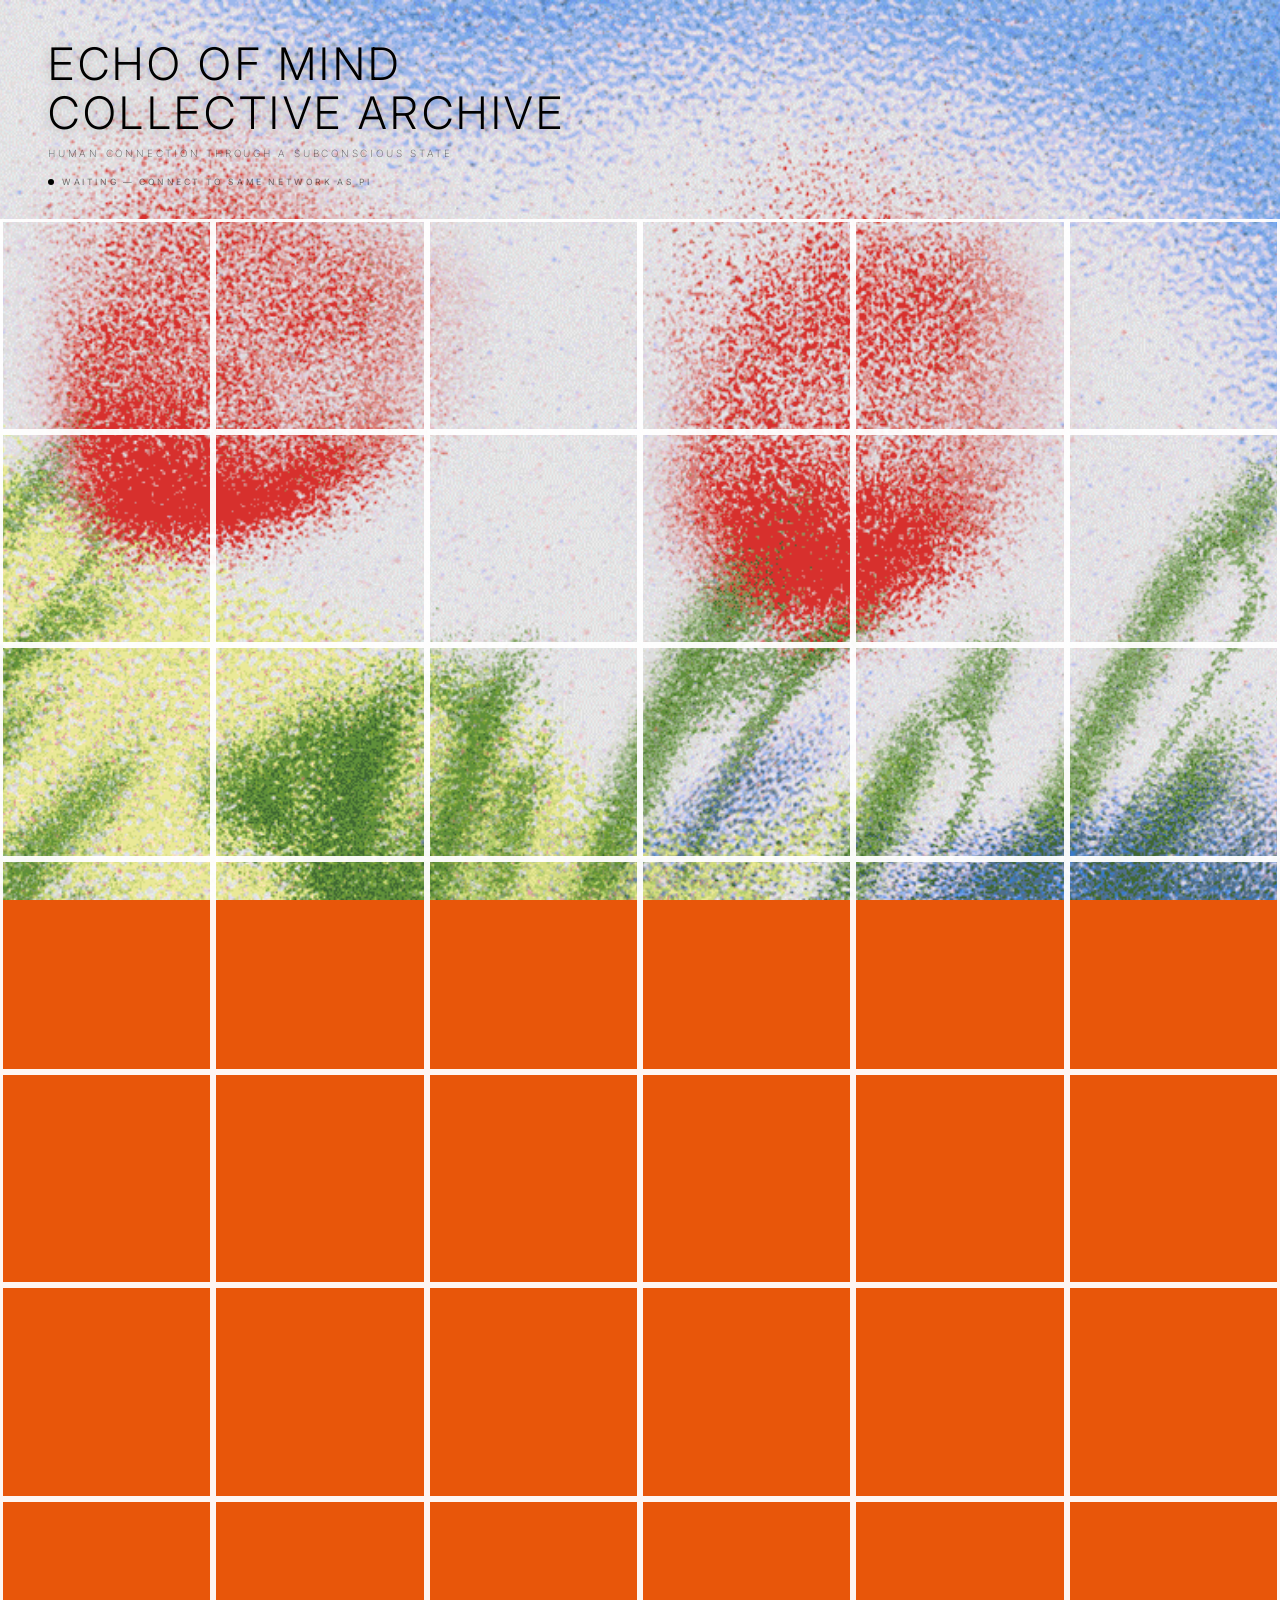
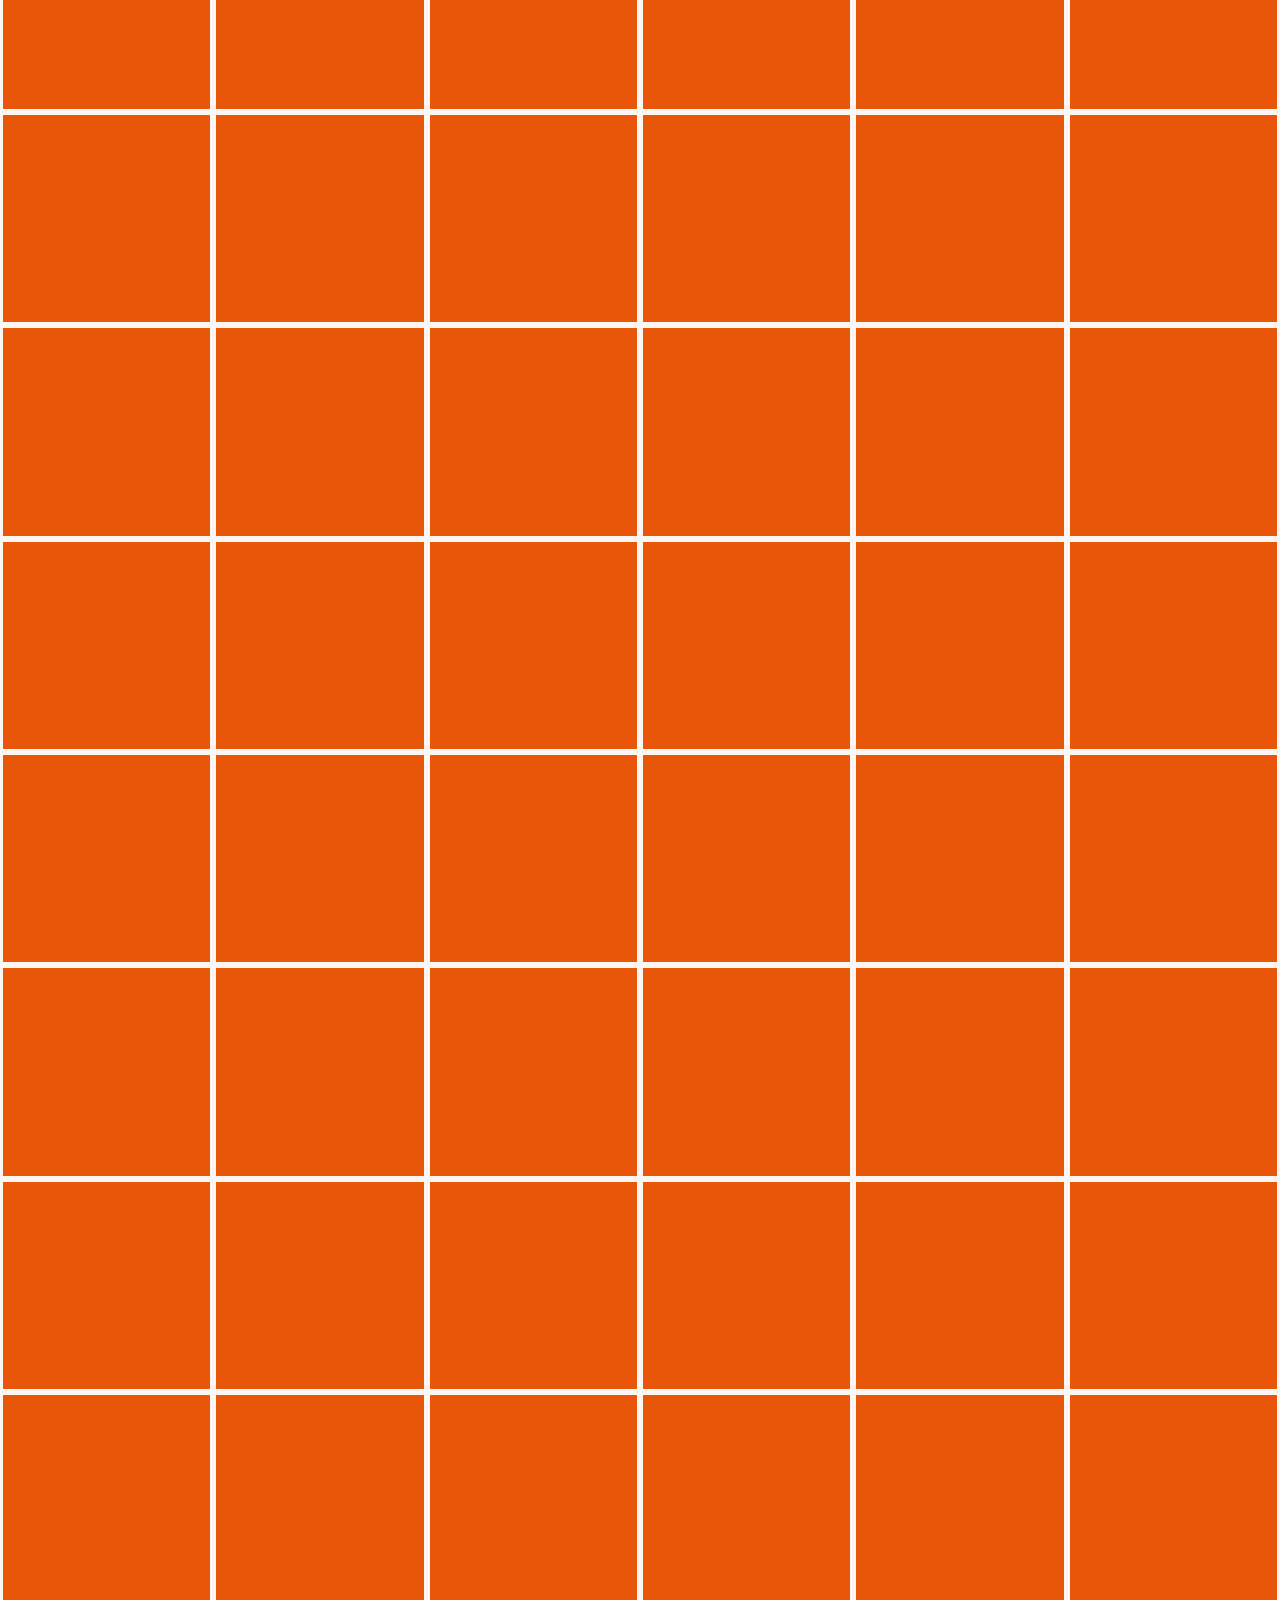
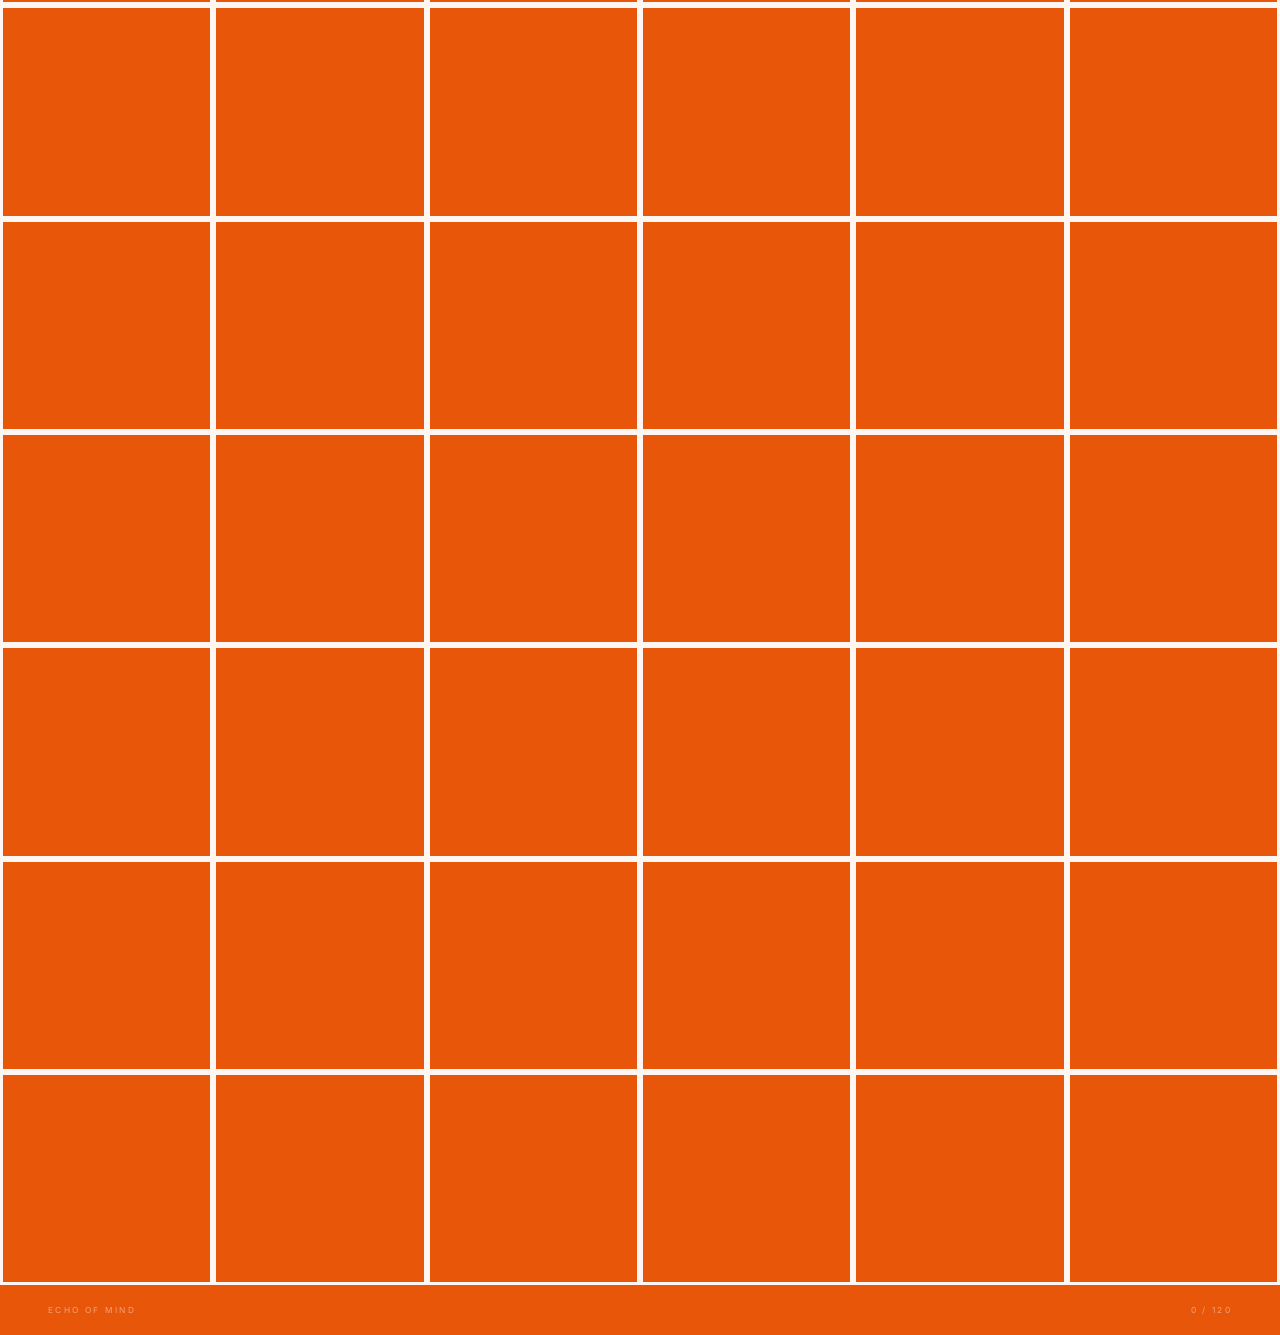
==== index.html @ 7fab1d0b "chaning layout" ====
<!DOCTYPE html>
<html lang="en">
<head>
  <meta charset="UTF-8">
  <meta name="viewport" content="width=device-width, initial-scale=1.0">
  <title>Echo of Mind — Collective Archive</title>
  <style>
    @import url('https://fonts.googleapis.com/css2?family=Playfair+Display:ital,wght@1,400;1,700;1,900&family=Inter:wght@300;400&display=swap');

    * { margin: 0; padding: 0; box-sizing: border-box; }

    html, body {
      width: 100%;
      min-height: 100vh;
      font-family: 'Inter', sans-serif;
    }

    /* ── FIXED BACKGROUND IMAGE ── */
    body {
      background: #e8560a;
      background-image: url('bg.gif');
      background-size: cover;
      background-position: center center;
      background-attachment: fixed;
    }

    /* ── HEADER ── */
    header {
      position: relative;
      z-index: 10;
      padding: 40px 48px 32px;
      mix-blend-mode: normal;
    }

    .title {
      font-size: clamp(1.6rem, 3.5vw, 2.8rem);
      font-weight: 300;
      letter-spacing: 0.08em;
      text-transform: uppercase;
      color: #000000;
      line-height: 1.1;
      text-shadow: 0 1px 12px rgba(0,0,0,0.25);
      margin-bottom: 8px;
    }

    .subtitle {
      font-size: 0.62rem;
      font-weight: 200;
      letter-spacing: 0.28em;
      text-transform: uppercase;
      color: rgba(0, 0, 0, 0.6);
      text-shadow: 0 1px 6px rgba(0,0,0,0.2);
    }

    .live-bar {
      display: flex;
      align-items: center;
      gap: 8px;
      margin-top: 18px;
    }

    .live-dot {
      width: 6px; height: 6px;
      border-radius: 50%;
      background: #000000;
      animation: blink 1.8s ease-in-out infinite;
    }

    @keyframes blink {
      0%,100% { opacity:1; }
      50%      { opacity:0.25; }
    }

    .live-text {
      font-size: 0.54rem;
      letter-spacing: 0.3em;
      text-transform: uppercase;
      color: rgba(0, 0, 0, 0.5);
    }

    /* ── GRID WRAPPER ── */
    .grid-wrap {
      position: relative;
      z-index: 5;
      padding: 0;
    }

    /* ── THE GRID ── */
    /* 6 columns, 20 rows = 120 cells
       Each cell is transparent by default → shows the background.
       White border lines create the grid look.                    */
    .archive-grid {
      display: grid;
      grid-template-columns: repeat(6, 1fr);
      grid-template-rows: repeat(20, 1fr);
      width: 100%;
      /* Make the grid tall enough for 20 rows at a nice square aspect */
    }

    .cell {
      aspect-ratio: 1 / 1;
      position: relative;
      /* Transparent — background shows through */
      background: transparent;
      border: 3px solid rgba(255, 255, 255, .95);
      overflow: hidden;
      transition: border-color 0.3s ease;
    }

    /* When empty, completely see-through */
    .cell.empty { background: transparent; }

    /* When filled, the canvas covers the cell */
    .cell.filled canvas {
      position: absolute;
      inset: 0;
      width: 100%;
      height: 100%;
      display: block;
    }

    /* Hover: brighten border */
    .cell:hover {
      border-color: rgba(255,255,255,0.95);
      z-index: 20;
    }

    /* Meta info on hover for filled cells */
    .cell-meta {
      position: absolute;
      inset: 0;
      display: flex;
      flex-direction: column;
      justify-content: flex-end;
      padding: 8px;
      background: linear-gradient(to top, rgba(0,0,0,0.5) 0%, transparent 60%);
      opacity: 0;
      transition: opacity 0.3s;
      pointer-events: none;
    }
    .cell.filled:hover .cell-meta { opacity: 1; }

    .cell-author {
      font-size: 0.48rem;
      letter-spacing: 0.2em;
      text-transform: uppercase;
      color: rgba(255,255,255,0.85);
    }
    .cell-time {
      font-size: 0.42rem;
      letter-spacing: 0.12em;
      color: rgba(255,255,255,0.45);
      margin-top: 1px;
    }

    /* Reveal animation when a cell fills */
    @keyframes fillIn {
      from { opacity: 0; transform: scale(0.88); }
      to   { opacity: 1; transform: scale(1); }
    }
    .cell.just-added canvas {
      animation: fillIn 0.55s cubic-bezier(.34,1.56,.64,1) forwards;
    }

    /* ── FOOTER ── */
    footer {
      position: relative;
      z-index: 10;
      padding: 20px 48px;
      display: flex;
      justify-content: space-between;
      align-items: center;
    }

    .footer-l, .footer-r {
      font-size: 0.52rem;
      letter-spacing: 0.28em;
      text-transform: uppercase;
      color: rgba(255,255,255,0.45);
    }
  </style>
</head>
<body>

  <header>
    <h1 class="title">Echo of Mind<br>Collective Archive</h1>
    <p class="subtitle">Human Connection Through a Subconscious State</p>
    <div class="live-bar">
      <div class="live-dot"></div>
      <span class="live-text" id="liveStatus">Waiting for dreams — localhost:3000</span>
    </div>
  </header>

  <div class="grid-wrap">
    <div class="archive-grid" id="archiveGrid"></div>
  </div>

  <footer>
    <span class="footer-l">Echo of Mind</span>
    <span class="footer-r" id="countLabel">0 / 120</span>
  </footer>

  <script>
    // ─────────────────────────────
    // BUILD GRID: 6 cols × 20 rows
    // ─────────────────────────────
    const COLS  = 6;
    const ROWS  = 20;
    const TOTAL = COLS * ROWS; // 120

    const grid  = document.getElementById('archiveGrid');
    const cells = [];

    for (let i = 0; i < TOTAL; i++) {
      const cell = document.createElement('div');
      cell.className = 'cell empty';

      const meta = document.createElement('div');
      meta.className = 'cell-meta';
      cell.appendChild(meta);

      grid.appendChild(cell);
      cells.push(cell);
    }

    // ─────────────────────────────
    // PATTERN GENERATOR
    // Creates a psychoanalytic pattern canvas from a seed + palette
    // ─────────────────────────────
    function generatePattern(seed, palette) {
      const c   = document.createElement('canvas');
      c.width   = 400;
      c.height  = 400;
      const ctx = c.getContext('2d');
      const rng = seededRng(seed);

      const palettes = {
        blue:   ['#6ec6f5','#1a5fa8','#c8e8ff','#0a2a5a','#7ab4e8'],
        violet: ['#c87ef5','#6b20b8','#e8c4ff','#2a0a5a','#a07ad8'],
        green:  ['#7ef5c0','#1ab870','#c4ffe8','#0a3a2a','#7ad8b8'],
        warm:   ['#f5a050','#c85010','#ffd4a0','#5a1a00','#d89060'],
        pink:   ['#f5a0c8','#c04080','#ffd4e8','#5a0a2a','#d880a8'],
        red:    ['#f04040','#a00010','#ffc0c0','#400000','#d07070'],
        teal:   ['#40d8c8','#0a8878','#b0f0e8','#003830','#70c0b8'],
        gold:   ['#f0c040','#a07000','#fff0b0','#403000','#c8a050'],
      };

      const pal = palettes[palette] || palettes.blue;

      // Gradient background
      const bg = ctx.createLinearGradient(rng()*400, 0, rng()*400, 400);
      bg.addColorStop(0,   pal[0] + 'ee');
      bg.addColorStop(0.4, pal[3] + 'cc');
      bg.addColorStop(0.8, pal[1] + 'cc');
      bg.addColorStop(1,   pal[4] + 'dd');
      ctx.fillStyle = bg;
      ctx.fillRect(0, 0, 400, 400);

      // Blob forms
      for (let i = 0; i < 14; i++) {
        const x = rng() * 400, y = rng() * 400;
        const r = 30 + rng() * 160;
        const g = ctx.createRadialGradient(x, y, 0, x, y, r);
        g.addColorStop(0,   pal[i % pal.length] + 'aa');
        g.addColorStop(0.5, pal[(i+1) % pal.length] + '55');
        g.addColorStop(1,   'transparent');
        ctx.fillStyle = g;
        ctx.beginPath();
        ctx.arc(x, y, r, 0, Math.PI * 2);
        ctx.fill();
      }

      // Wave lines
      ctx.globalAlpha = 0.2;
      for (let w = 0; w < 10; w++) {
        ctx.beginPath();
        ctx.strokeStyle = pal[w % pal.length];
        ctx.lineWidth = 0.7;
        const sy = rng() * 400;
        ctx.moveTo(0, sy);
        for (let x = 0; x <= 400; x += 4) {
          const y = sy + Math.sin(x * 0.02 + rng() * 8) * (20 + rng() * 70);
          ctx.lineTo(x, y);
        }
        ctx.stroke();
      }
      ctx.globalAlpha = 1;

      // Fine grain
      ctx.globalAlpha = 0.06;
      for (let g = 0; g < 6000; g++) {
        const gx = rng() * 400, gy = rng() * 400;
        const v = rng() > 0.5 ? 255 : 0;
        ctx.fillStyle = `rgba(${v},${v},${v},0.8)`;
        ctx.fillRect(gx, gy, 1, 1);
      }
      ctx.globalAlpha = 1;

      return c;
    }

    function seededRng(seed) {
      let s = (seed * 2654435761) >>> 0;
      return () => {
        s = (s + 0x6D2B79F5) >>> 0;
        let t = Math.imul(s ^ (s >>> 15), 1 | s);
        t = (t + Math.imul(t ^ (t >>> 7), 61 | t)) ^ t;
        return ((t ^ (t >>> 14)) >>> 0) / 4294967296;
      };
    }

    // ─────────────────────────────
    // ADD DREAM TO NEXT EMPTY CELL
    // ─────────────────────────────
    let filledCount = 0;
    const palList = ['blue','violet','green','warm','pink','red','teal','gold','blue','violet','green','warm','pink','red','teal','gold','blue','violet','green','warm'];

    function addDream(data = {}) {
      if (filledCount >= TOTAL) return;

      const cell    = cells[filledCount];
      const seed    = data.seed    || (Date.now() % 999999);
      const author  = data.author  || 'Anonymous';
      const time    = data.time    || new Date().toLocaleTimeString('en-GB', { hour:'2-digit', minute:'2-digit' });
      const palette = data.palette || palList[filledCount % palList.length];

      // Generate + insert canvas
      const patternCanvas = generatePattern(seed, palette);
      cell.insertBefore(patternCanvas, cell.firstChild);

      // Update meta
      const meta = cell.querySelector('.cell-meta');
      meta.innerHTML = `
        <span class="cell-author">${author}</span>
        <span class="cell-time">${time}</span>
      `;

      cell.classList.remove('empty');
      cell.classList.add('filled', 'just-added');
      setTimeout(() => cell.classList.remove('just-added'), 700);

      filledCount++;
      document.getElementById('countLabel').textContent = filledCount + ' / ' + TOTAL;
      document.getElementById('liveStatus').textContent =
        filledCount + (filledCount === 1 ? ' dream' : ' dreams') + ' archived — localhost:3000';
    }

    // ─────────────────────────────
    // PI IMAGE CAPTURE
    // Polls http://172.20.10.2:5000/ every 4 seconds
    // Fetches the image as a blob, converts to base64,
    // compares to last captured image to detect changes,
    // and adds to grid when a new image appears.
    // ─────────────────────────────
    const PI_URL = 'http://172.20.10.2:5000/';
    let lastImageData = null;
    let isPolling = false;

    async function captureFromPi() {
      if (isPolling) return;
      isPolling = true;
      try {
        // Fetch image with cache-busting timestamp
        const res = await fetch(PI_URL + '?t=' + Date.now(), {
          cache: 'no-store',
          mode: 'cors'
        });

        if (!res.ok) { isPolling = false; return; }

        const blob = await res.blob();

        // Only process if it's an image
        if (!blob.type.startsWith('image/')) { isPolling = false; return; }

        // Convert to base64 to compare + display
        const reader = new FileReader();
        reader.onloadend = () => {
          const base64 = reader.result;

          // Simple change detection — compare first 200 chars of base64
          const fingerprint = base64.substring(0, 200);

          if (fingerprint !== lastImageData) {
            lastImageData = fingerprint;

            // Add real image to grid
            addRealImage(base64);

            // Update status
            document.getElementById('liveStatus').textContent =
              'New dream captured — ' + new Date().toLocaleTimeString('en-GB', { hour:'2-digit', minute:'2-digit' });
          }
          isPolling = false;
        };
        reader.readAsDataURL(blob);

      } catch (e) {
        // Not on same network — show offline status
        document.getElementById('liveStatus').textContent =
          'Waiting — connect to same network as Pi';
        isPolling = false;
      }
    }

    // Add a real captured image (base64) into the next grid cell
    function addRealImage(base64) {
      if (filledCount >= TOTAL) return;

      const cell = cells[filledCount];
      const time = new Date().toLocaleTimeString('en-GB', { hour:'2-digit', minute:'2-digit' });

      // Create image element
      const img = document.createElement('img');
      img.src = base64;
      img.style.cssText = 'position:absolute;inset:0;width:100%;height:100%;object-fit:cover;display:block;';

      cell.insertBefore(img, cell.firstChild);

      // Meta
      const meta = cell.querySelector('.cell-meta');
      meta.innerHTML = `
        <span class="cell-author">Dream #${filledCount + 1}</span>
        <span class="cell-time">${time}</span>
      `;

      cell.classList.remove('empty');
      cell.classList.add('filled', 'just-added');
      setTimeout(() => cell.classList.remove('just-added'), 700);

      filledCount++;
      document.getElementById('countLabel').textContent = filledCount + ' / ' + TOTAL;
    }

    // Start polling every 4 seconds
    setInterval(captureFromPi, 4000);
    // Also run immediately on load
    captureFromPi();
  </script>
</body>
</html>
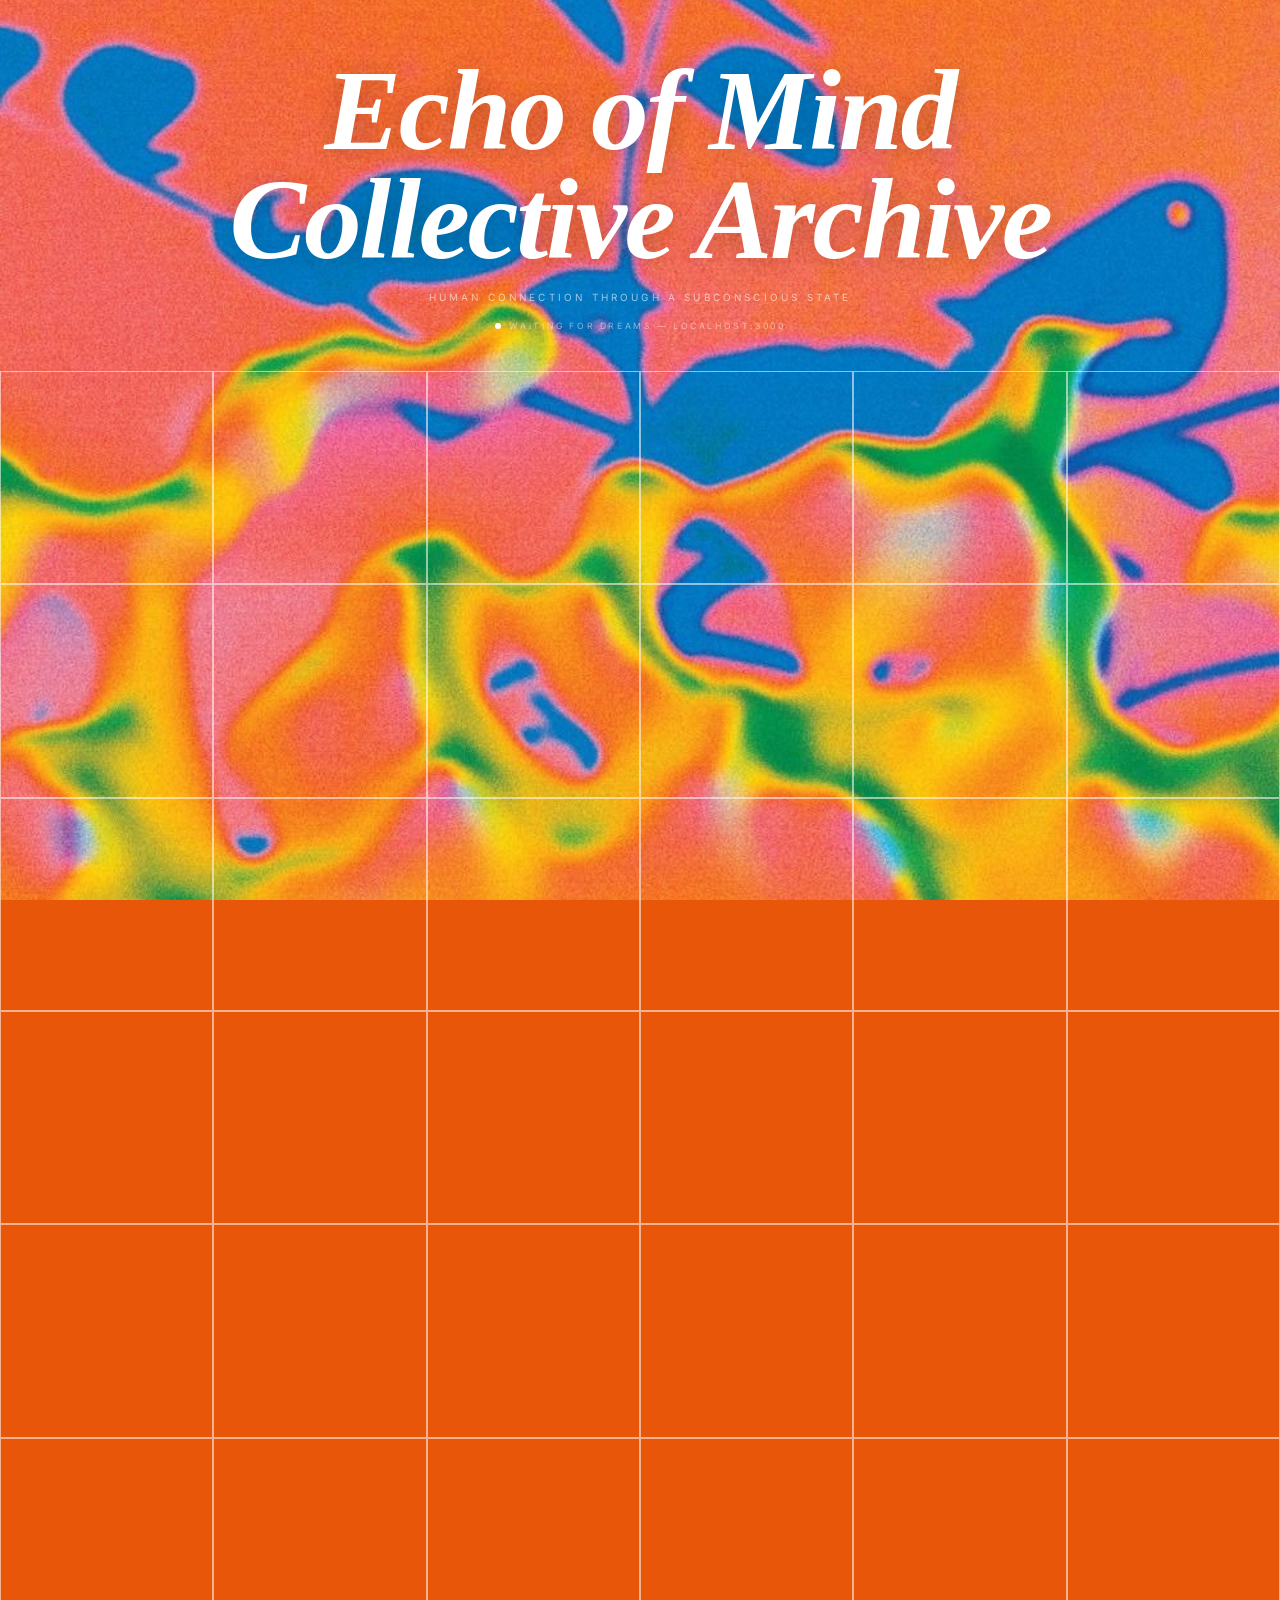
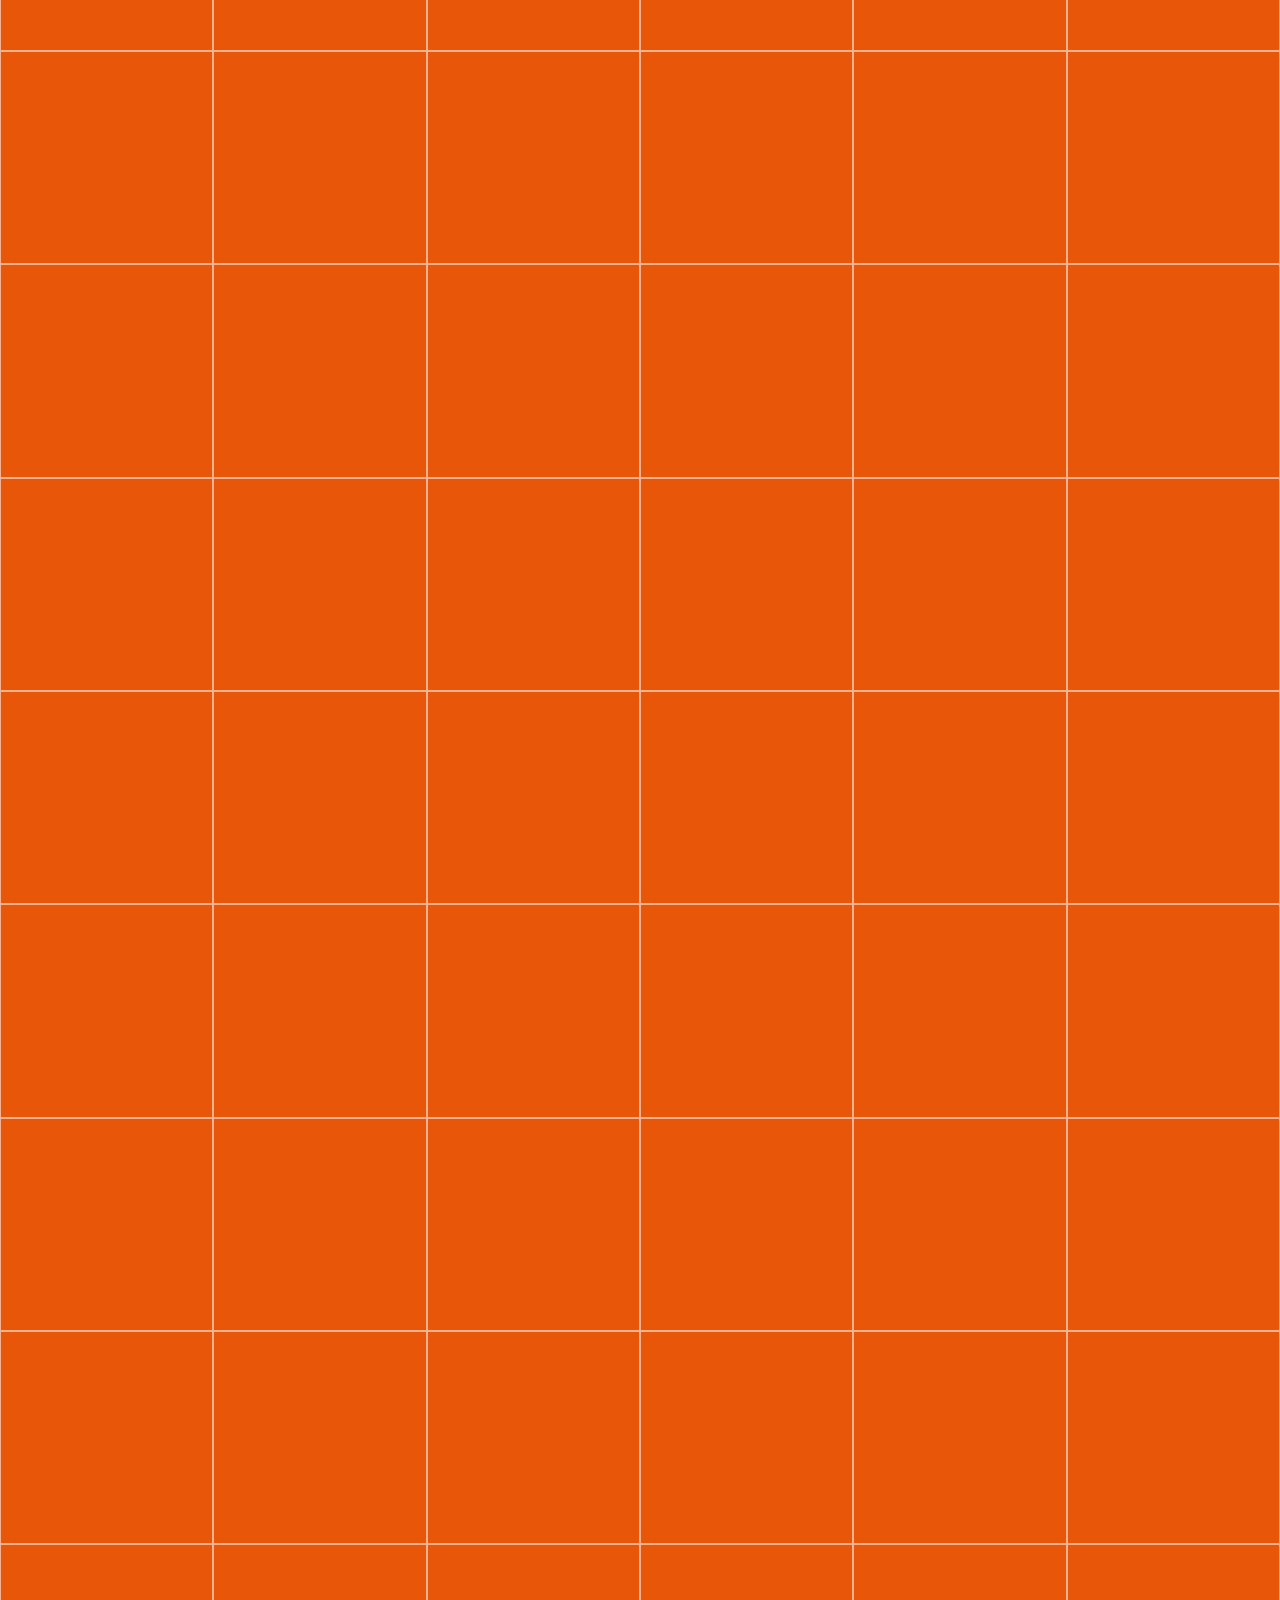
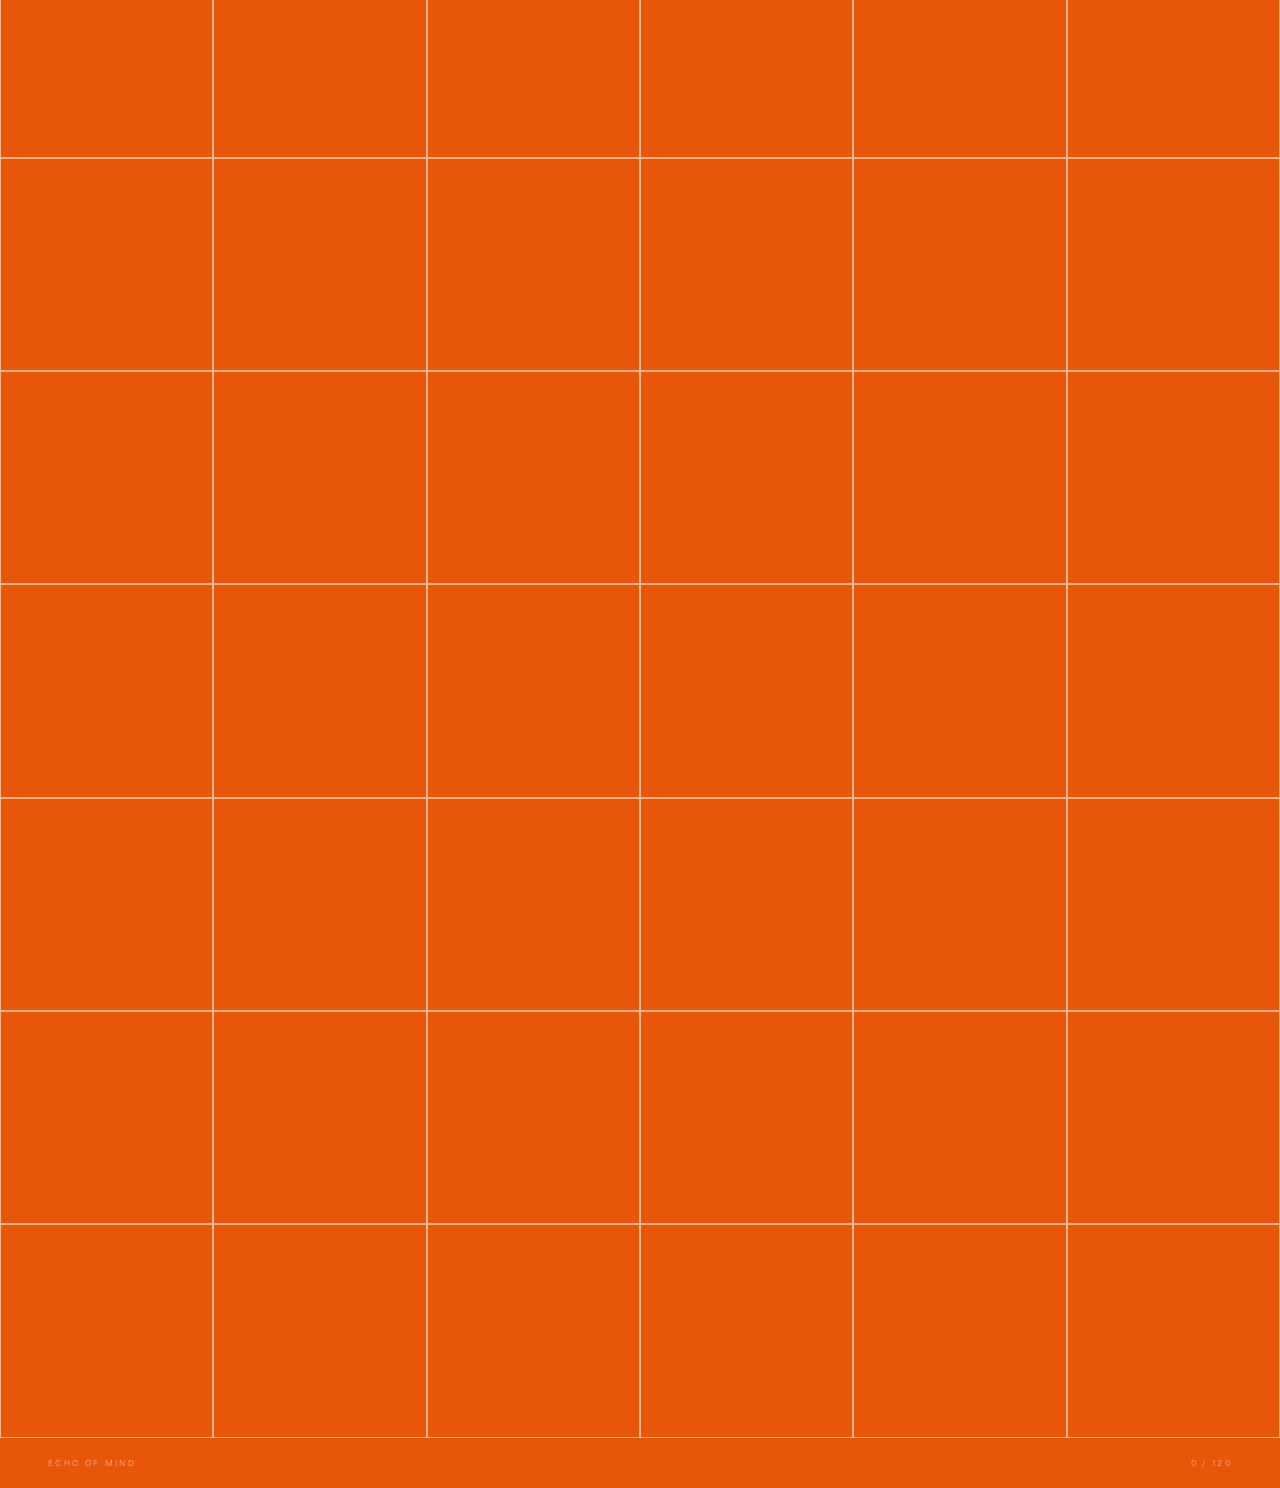
==== commit e8f41aec: "Connect to Pi via Cloudflare tunnel" ====
--- a/index.html
+++ b/index.html
@@ -18,7 +18,7 @@
     /* ── FIXED BACKGROUND IMAGE ── */
     body {
       background: #e8560a;
-      background-image: url('bg.gif');
+      background-image: url('bg.png');
       background-size: cover;
       background-position: center center;
       background-attachment: fixed;
@@ -28,33 +28,35 @@
     header {
       position: relative;
       z-index: 10;
-      padding: 40px 48px 32px;
-      mix-blend-mode: normal;
+      padding: 56px 48px 40px;
+      text-align: center;
     }
 
     .title {
-      font-size: clamp(1.6rem, 3.5vw, 2.8rem);
-      font-weight: 300;
-      letter-spacing: 0.08em;
+      font-family: 'Playfair Display', serif;
+      font-style: italic;
+      font-weight: 900;
+      font-size: clamp(3.5rem, 9vw, 8rem);
+      letter-spacing: -0.02em;
+      color: #fff;
+      line-height: 0.95;
+      text-shadow: 0 2px 24px rgba(0,0,0,0.2);
+      margin-bottom: 16px;
+    }
+
+    .subtitle {
+      font-family: 'Inter', sans-serif;
+      font-size: 0.62rem;
+      font-weight: 400;
+      letter-spacing: 0.32em;
       text-transform: uppercase;
-      color: #000000;
-      line-height: 1.1;
-      text-shadow: 0 1px 12px rgba(0,0,0,0.25);
-      margin-bottom: 8px;
-    }
-
-    .subtitle {
-      font-size: 0.62rem;
-      font-weight: 200;
-      letter-spacing: 0.28em;
-      text-transform: uppercase;
-      color: rgba(0, 0, 0, 0.6);
-      text-shadow: 0 1px 6px rgba(0,0,0,0.2);
+      color: rgba(255,255,255,0.6);
     }
 
     .live-bar {
       display: flex;
       align-items: center;
+      justify-content: center;
       gap: 8px;
       margin-top: 18px;
     }
@@ -62,7 +64,7 @@
     .live-dot {
       width: 6px; height: 6px;
       border-radius: 50%;
-      background: #000000;
+      background: #fff;
       animation: blink 1.8s ease-in-out infinite;
     }
 
@@ -75,7 +77,7 @@
       font-size: 0.54rem;
       letter-spacing: 0.3em;
       text-transform: uppercase;
-      color: rgba(0, 0, 0, 0.5);
+      color: rgba(255,255,255,0.5);
     }
 
     /* ── GRID WRAPPER ── */
@@ -102,7 +104,7 @@
       position: relative;
       /* Transparent — background shows through */
       background: transparent;
-      border: 3px solid rgba(255, 255, 255, .95);
+      border: 1px solid rgba(255, 255, 255, 0.55);
       overflow: hidden;
       transition: border-color 0.3s ease;
     }
@@ -346,78 +348,70 @@
     }
 
     // ─────────────────────────────
-    // PI IMAGE CAPTURE
-    // Polls http://172.20.10.2:5000/ every 4 seconds
-    // Fetches the image as a blob, converts to base64,
-    // compares to last captured image to detect changes,
-    // and adds to grid when a new image appears.
-    // ─────────────────────────────
-    const PI_URL = 'http://172.20.10.2:5000/';
-    let lastImageData = null;
-    let isPolling = false;
-
-    async function captureFromPi() {
+    // RASPBERRY PI — CLOUDFLARE TUNNEL
+    // Polls /latest every 4 seconds
+    // When a new dream appears, fetches its thumbnail
+    // and drops it into the next grid cell
+    // ─────────────────────────────
+    const API = 'https://operator-ceo-provisions-also.trycloudflare.com';
+    let lastSeenId = null;
+    let isPolling  = false;
+
+    async function pollLatest() {
       if (isPolling) return;
       isPolling = true;
+
       try {
-        // Fetch image with cache-busting timestamp
-        const res = await fetch(PI_URL + '?t=' + Date.now(), {
-          cache: 'no-store',
-          mode: 'cors'
-        });
-
+        const res  = await fetch(API + '/latest', { cache: 'no-store' });
         if (!res.ok) { isPolling = false; return; }
 
-        const blob = await res.blob();
-
-        // Only process if it's an image
-        if (!blob.type.startsWith('image/')) { isPolling = false; return; }
-
-        // Convert to base64 to compare + display
-        const reader = new FileReader();
-        reader.onloadend = () => {
-          const base64 = reader.result;
-
-          // Simple change detection — compare first 200 chars of base64
-          const fingerprint = base64.substring(0, 200);
-
-          if (fingerprint !== lastImageData) {
-            lastImageData = fingerprint;
-
-            // Add real image to grid
-            addRealImage(base64);
-
-            // Update status
-            document.getElementById('liveStatus').textContent =
-              'New dream captured — ' + new Date().toLocaleTimeString('en-GB', { hour:'2-digit', minute:'2-digit' });
-          }
-          isPolling = false;
-        };
-        reader.readAsDataURL(blob);
+        const dream = await res.json();
+
+        // Use id or filename as unique key
+        const dreamId = dream.id || dream.filename || dream.timestamp;
+
+        if (dreamId && dreamId !== lastSeenId) {
+          lastSeenId = dreamId;
+
+          // Build image URL — use thumbnail for speed
+          const imgUrl = dream.thumb_url
+            || dream.thumbnail_url
+            || (API + '/media/thumbs/' + (dream.filename || dream.thumb))
+            || (API + '/media/video/'  + (dream.filename || dream.file));
+
+          addDreamImage(imgUrl, dream);
+        }
+
+        document.getElementById('liveStatus').textContent =
+          'Live — connected to Pi';
 
       } catch (e) {
-        // Not on same network — show offline status
         document.getElementById('liveStatus').textContent =
-          'Waiting — connect to same network as Pi';
-        isPolling = false;
+          'Waiting for Pi — tunnel may be offline';
       }
-    }
-
-    // Add a real captured image (base64) into the next grid cell
-    function addRealImage(base64) {
+
+      isPolling = false;
+    }
+
+    // Add a real image from the Pi into the next grid cell
+    function addDreamImage(imgUrl, dream) {
       if (filledCount >= TOTAL) return;
 
       const cell = cells[filledCount];
-      const time = new Date().toLocaleTimeString('en-GB', { hour:'2-digit', minute:'2-digit' });
-
-      // Create image element
+      const time = dream.timestamp
+        ? new Date(dream.timestamp).toLocaleTimeString('en-GB', { hour:'2-digit', minute:'2-digit' })
+        : new Date().toLocaleTimeString('en-GB', { hour:'2-digit', minute:'2-digit' });
+
       const img = document.createElement('img');
-      img.src = base64;
+      img.src = imgUrl;
       img.style.cssText = 'position:absolute;inset:0;width:100%;height:100%;object-fit:cover;display:block;';
+      img.onerror = () => {
+        // If thumb fails, try full image
+        img.src = API + '/media/video/' + (dream.filename || dream.file || '');
+      };
 
       cell.insertBefore(img, cell.firstChild);
 
-      // Meta
       const meta = cell.querySelector('.cell-meta');
       meta.innerHTML = `
         <span class="cell-author">Dream #${filledCount + 1}</span>
@@ -430,12 +424,36 @@
 
       filledCount++;
       document.getElementById('countLabel').textContent = filledCount + ' / ' + TOTAL;
-    }
-
-    // Start polling every 4 seconds
-    setInterval(captureFromPi, 4000);
-    // Also run immediately on load
-    captureFromPi();
+      document.getElementById('liveStatus').textContent =
+        filledCount + (filledCount === 1 ? ' dream' : ' dreams') + ' archived';
+    }
+
+    // Load ALL existing dreams from /images on startup
+    async function loadExisting() {
+      try {
+        const res   = await fetch(API + '/images', { cache: 'no-store' });
+        if (!res.ok) return;
+        const dreams = await res.json();
+
+        // Sort oldest first so grid fills in order
+        const sorted = Array.isArray(dreams) ? dreams : (dreams.images || dreams.data || []);
+        sorted.forEach(dream => {
+          const dreamId = dream.id || dream.filename || dream.timestamp;
+          const imgUrl  = dream.thumb_url
+            || dream.thumbnail_url
+            || (API + '/media/thumbs/' + (dream.filename || dream.thumb))
+            || (API + '/media/video/'  + (dream.filename || dream.file));
+          addDreamImage(imgUrl, dream);
+          lastSeenId = dreamId; // track last one loaded
+        });
+
+      } catch (e) { /* silent */ }
+    }
+
+    // Boot — load existing then start polling
+    loadExisting().then(() => {
+      setInterval(pollLatest, 4000);
+    });
   </script>
 </body>
-</html>
+</html>
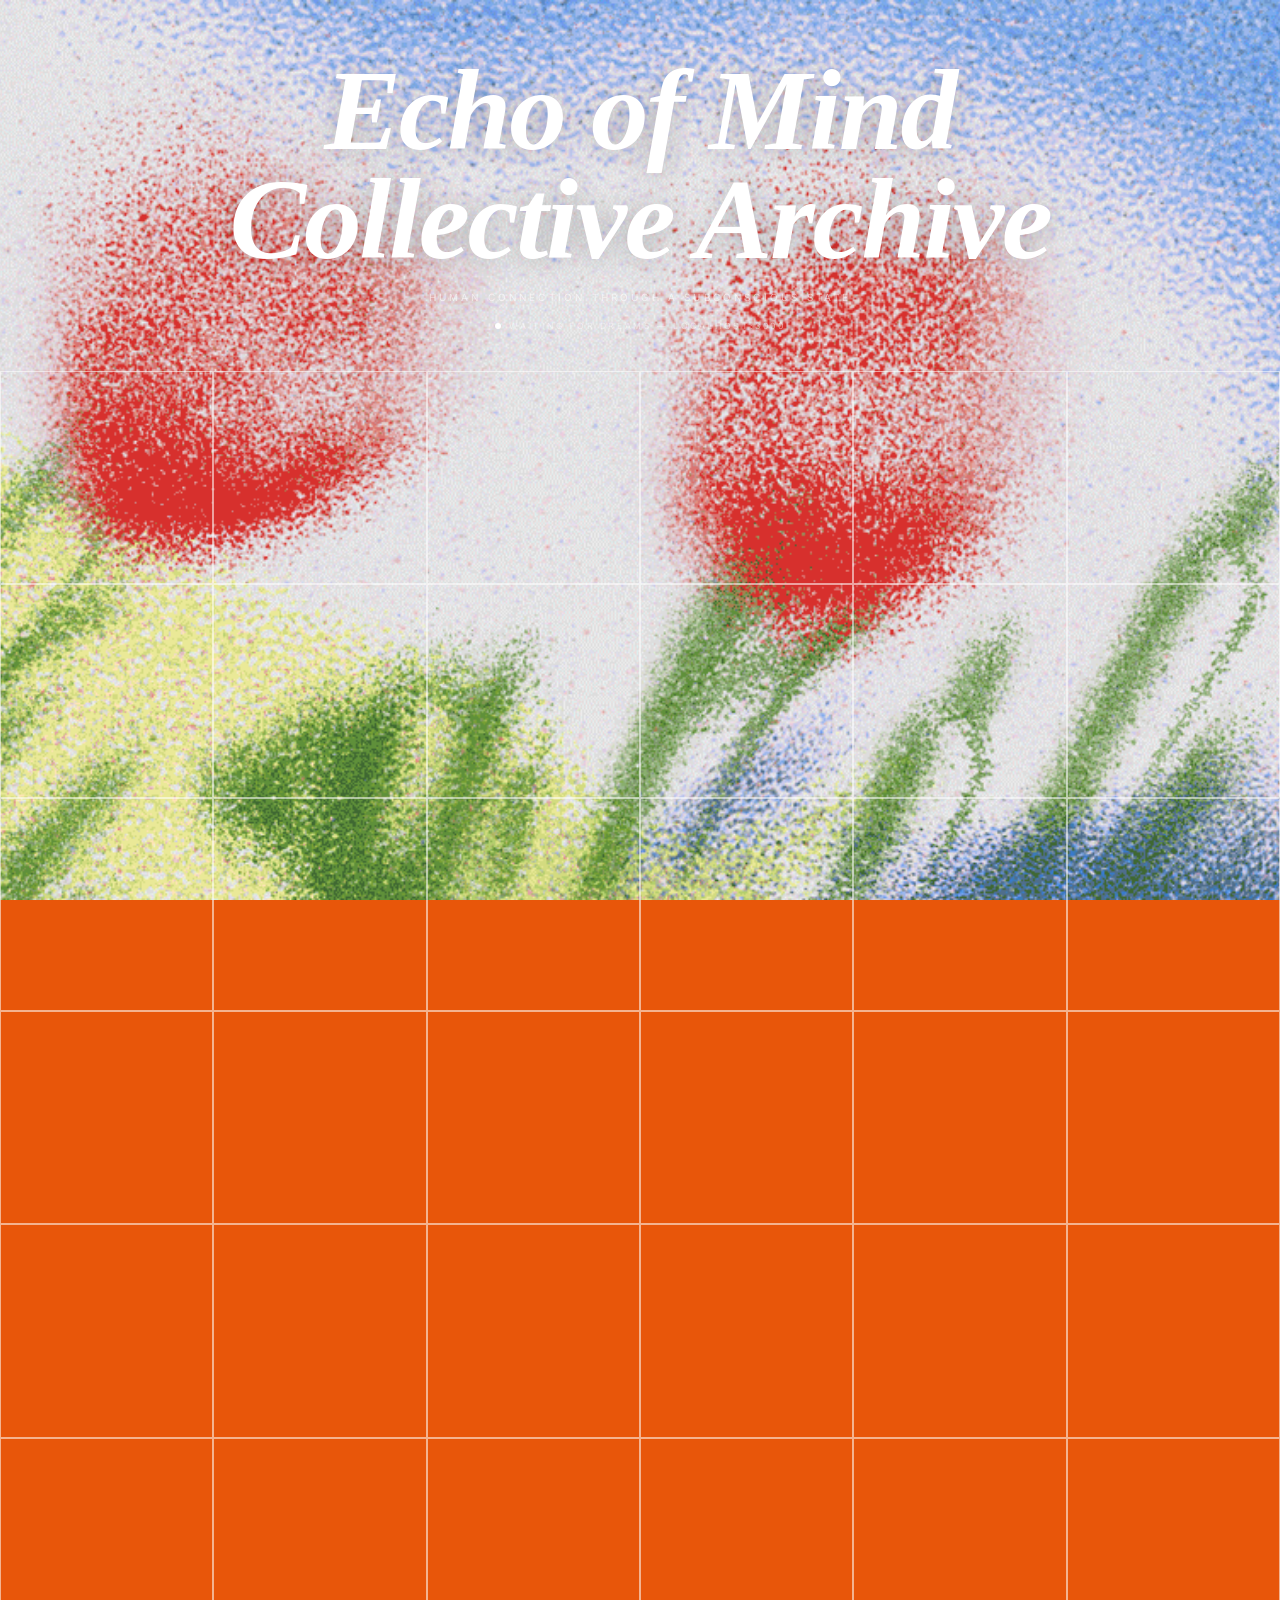
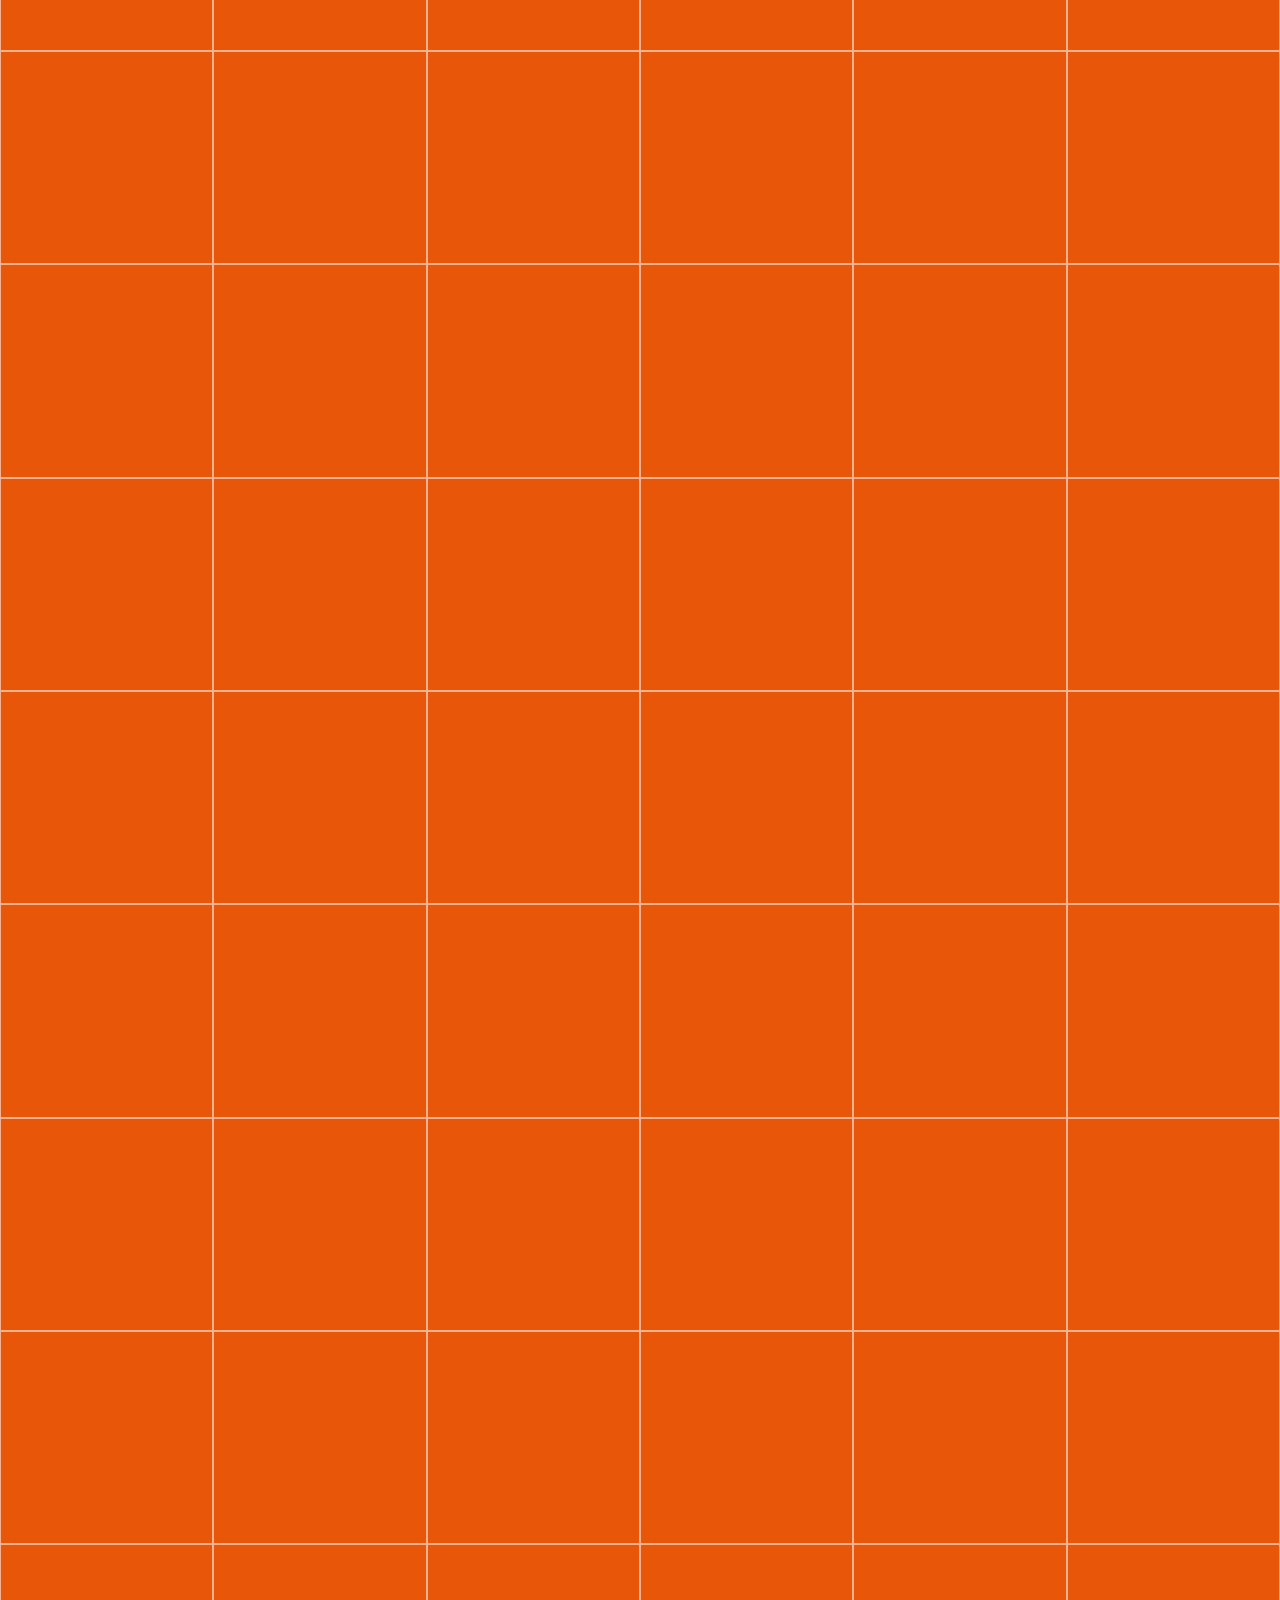
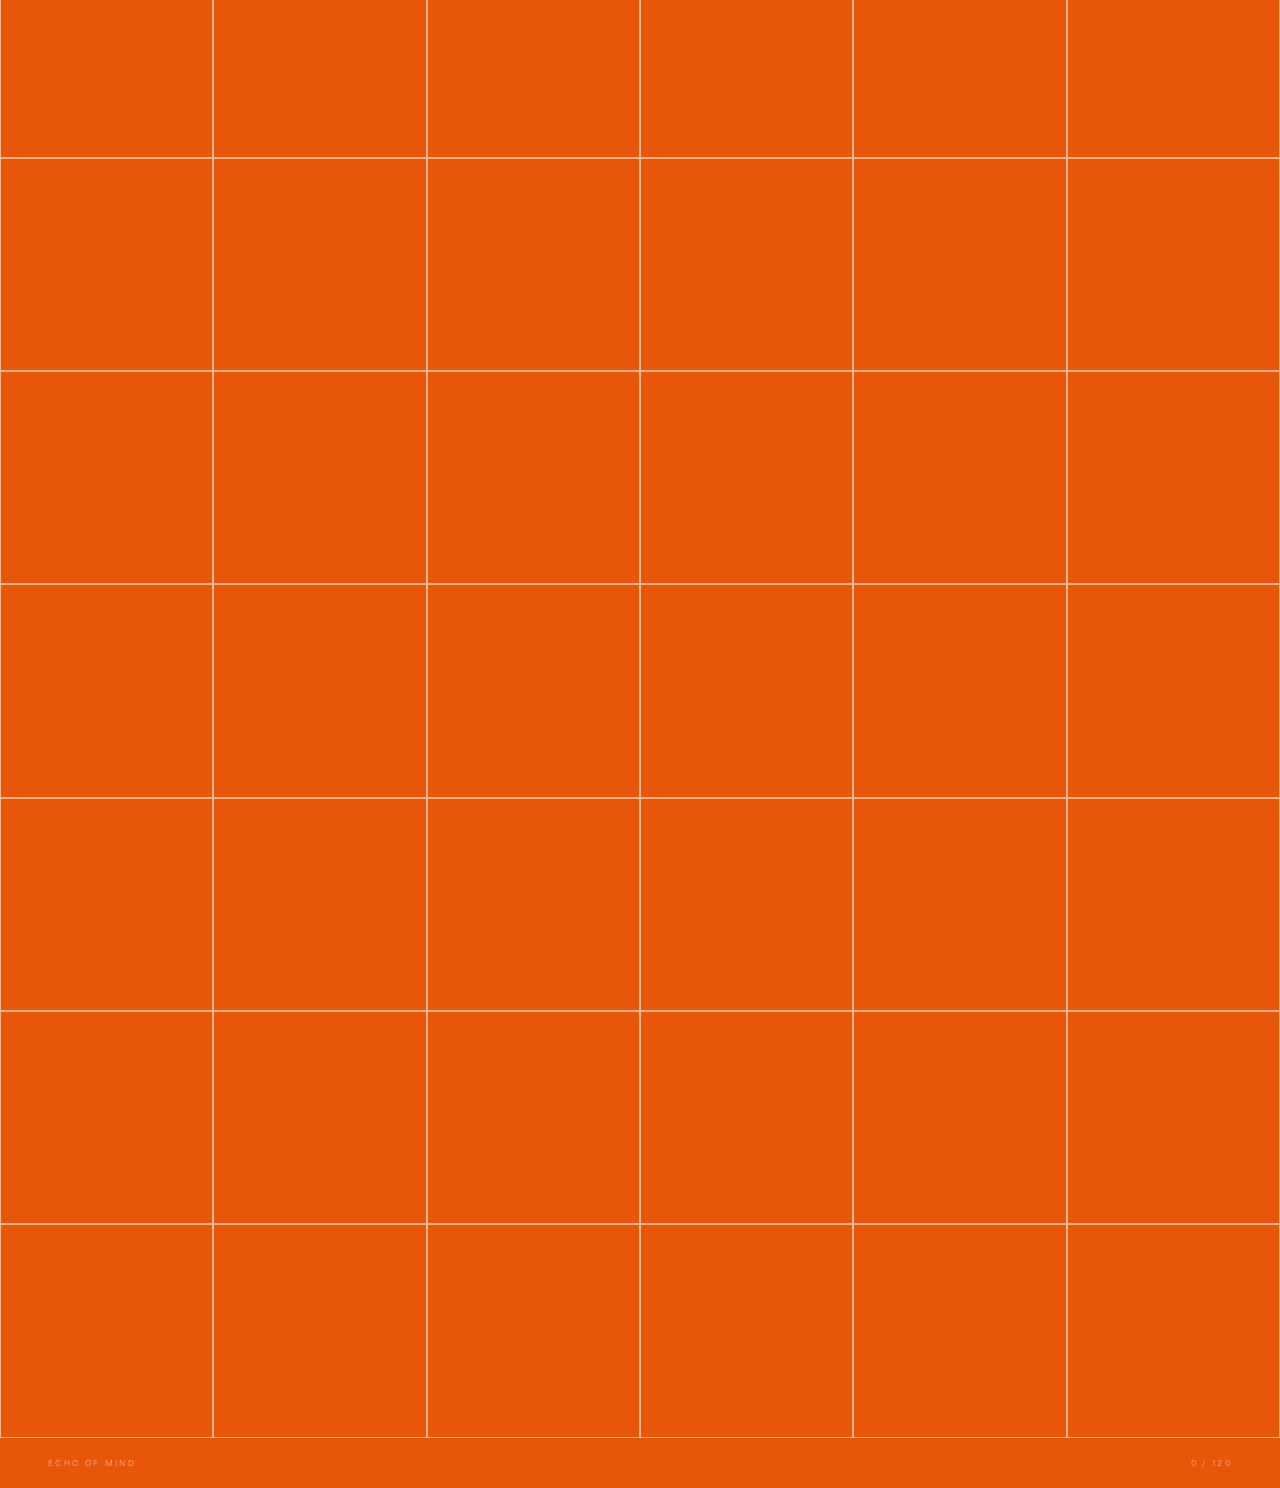
==== commit 22683217: "chanign the cell size" ====
--- a/index.html
+++ b/index.html
@@ -18,7 +18,7 @@
     /* ── FIXED BACKGROUND IMAGE ── */
     body {
       background: #e8560a;
-      background-image: url('bg.png');
+      background-image: url('bg.gif');
       background-size: cover;
       background-position: center center;
       background-attachment: fixed;
@@ -99,15 +99,14 @@
       /* Make the grid tall enough for 20 rows at a nice square aspect */
     }
 
-    .cell {
-      aspect-ratio: 1 / 1;
-      position: relative;
-      /* Transparent — background shows through */
-      background: transparent;
-      border: 1px solid rgba(255, 255, 255, 0.55);
-      overflow: hidden;
-      transition: border-color 0.3s ease;
-    }
+.cell {
+  aspect-ratio: 1 / 1;
+  position: relative;
+  background: transparent;
+  border: 1px solid rgba(255, 255, 255, 0.55);
+  overflow: visible;
+  padding: 6px;
+}
 
     /* When empty, completely see-through */
     .cell.empty { background: transparent; }
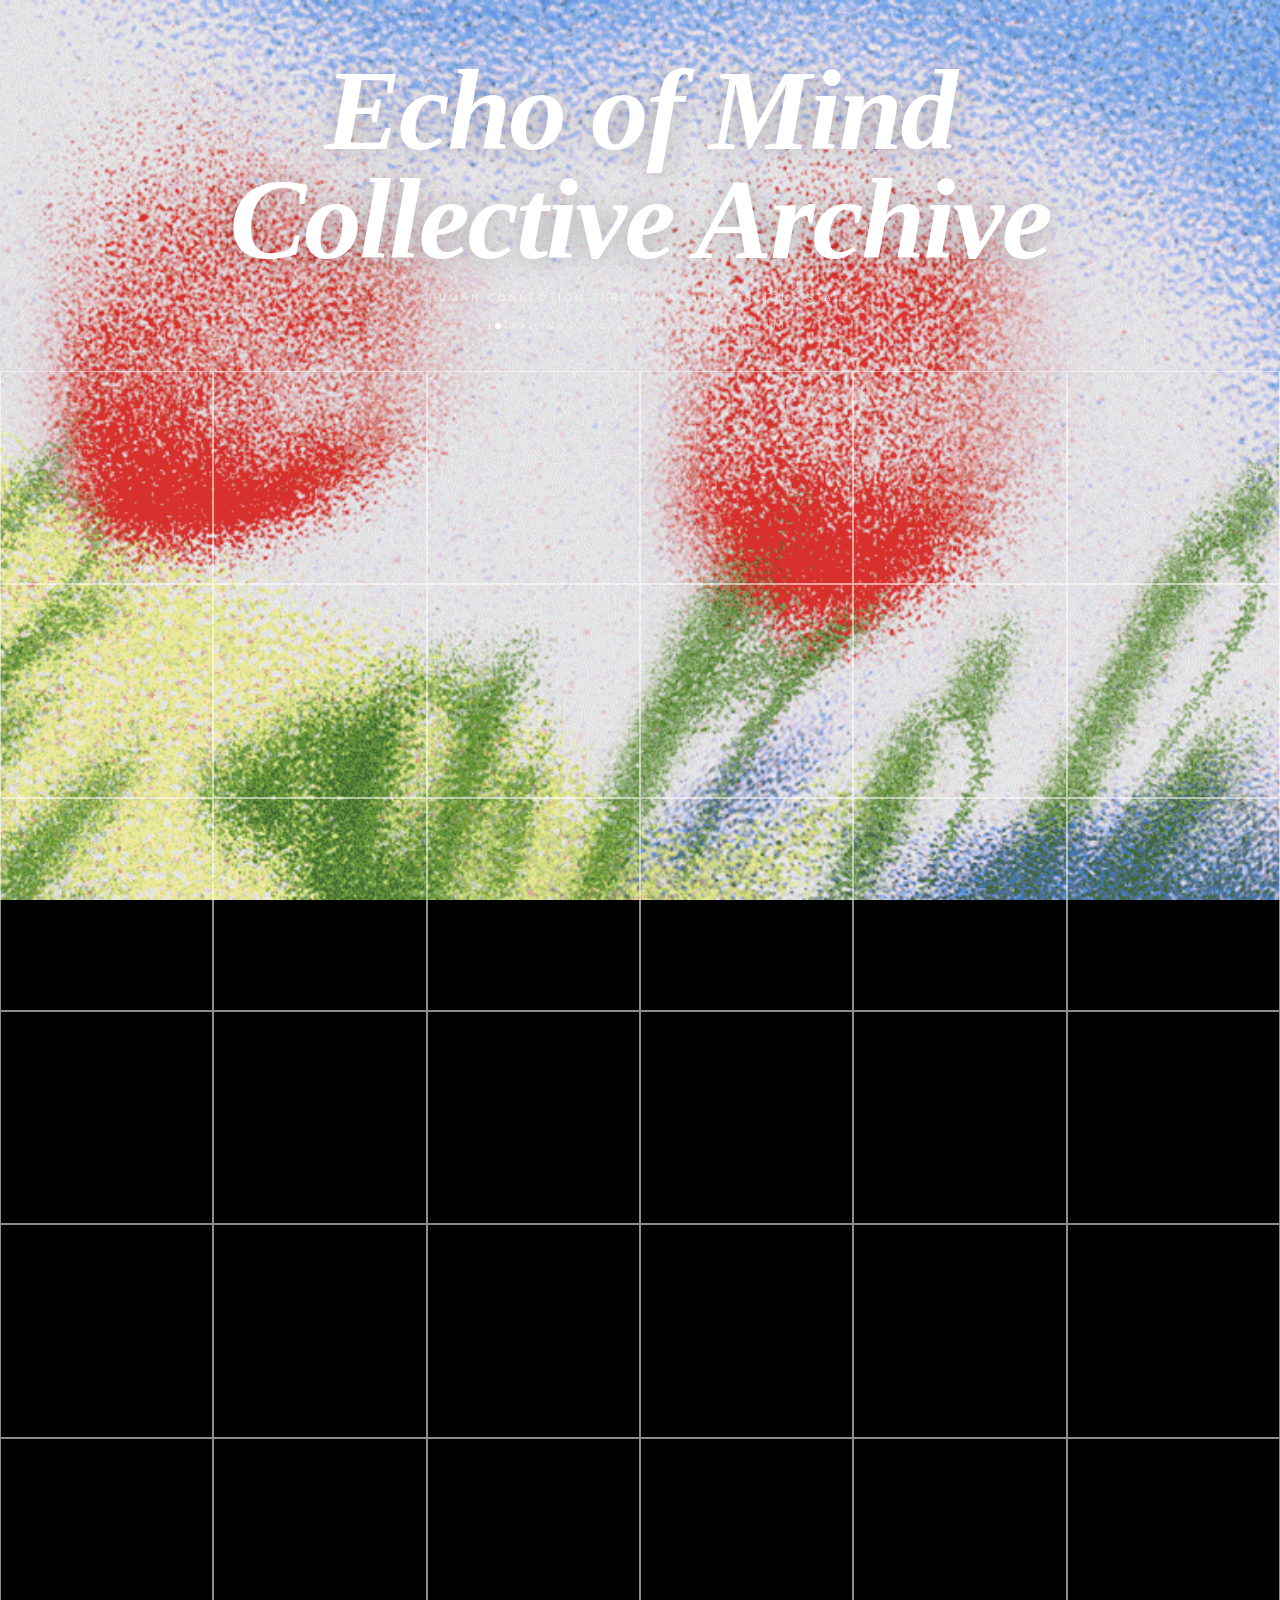
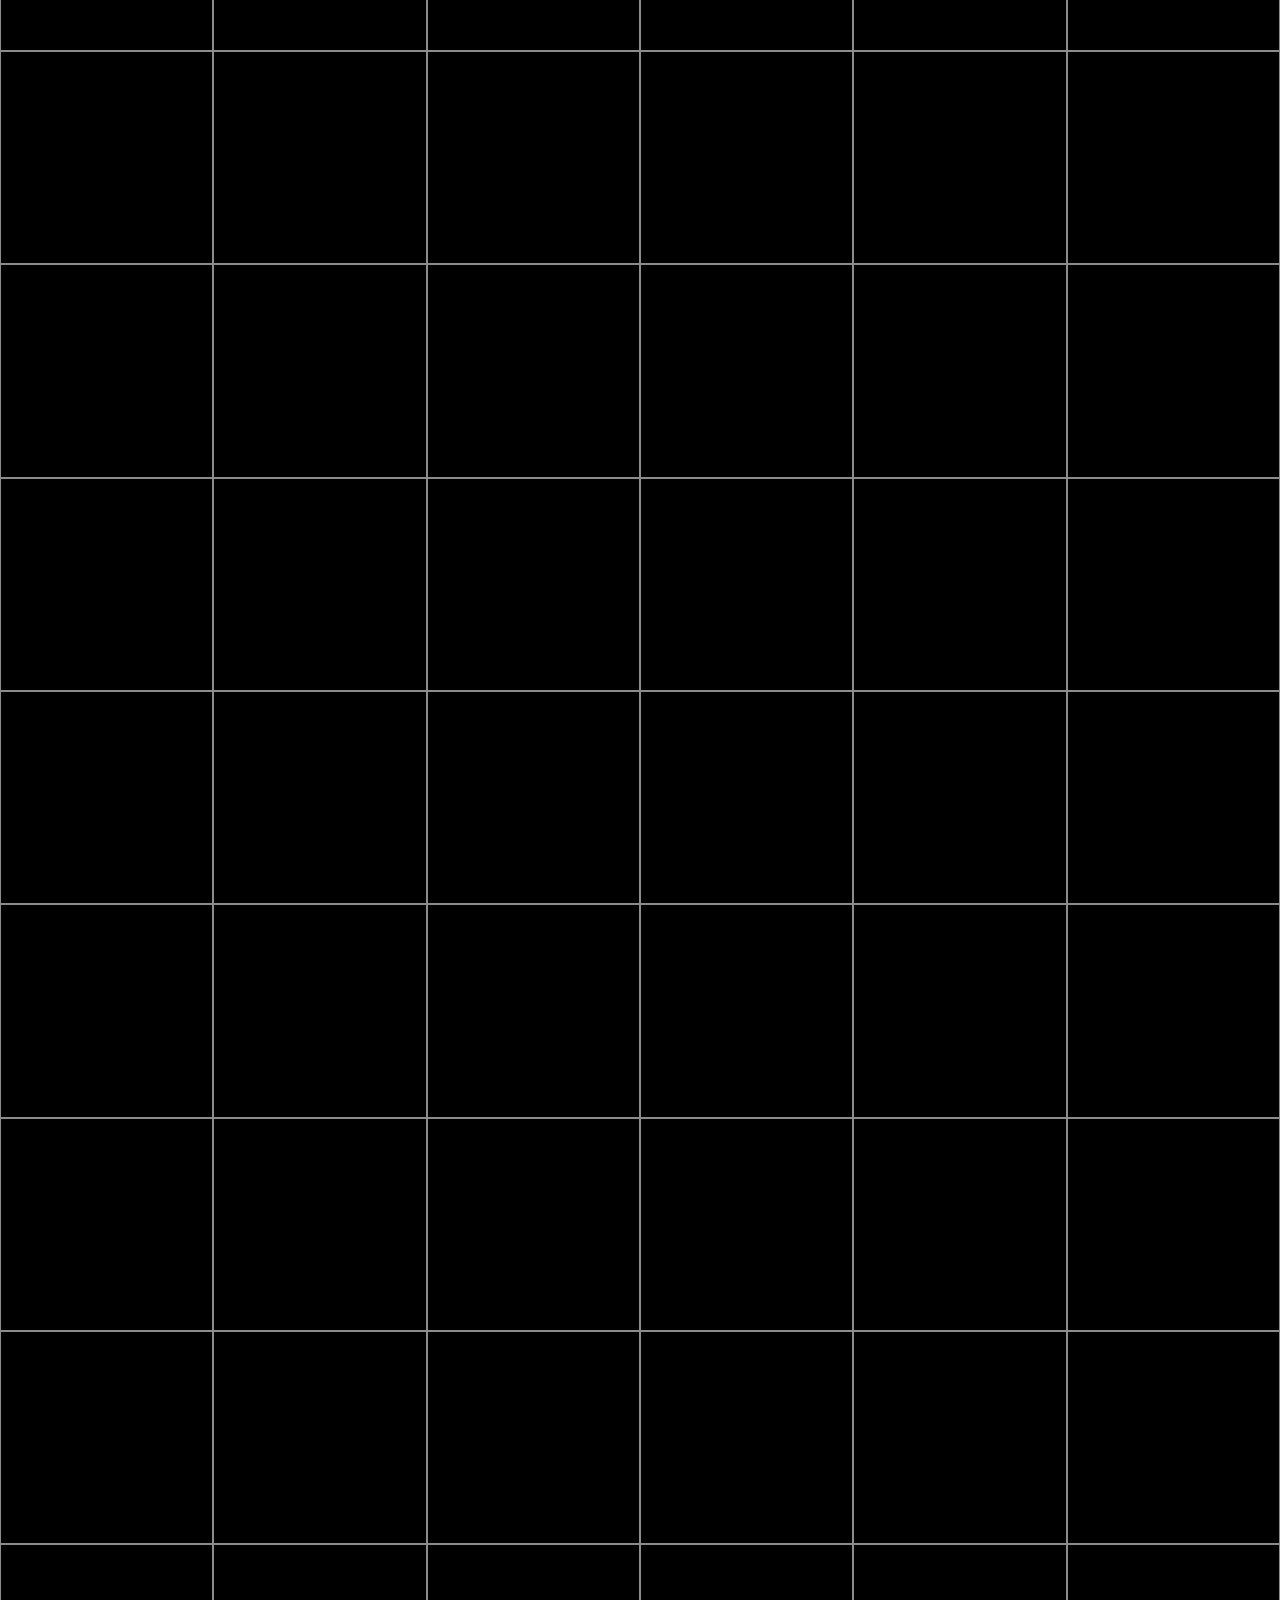
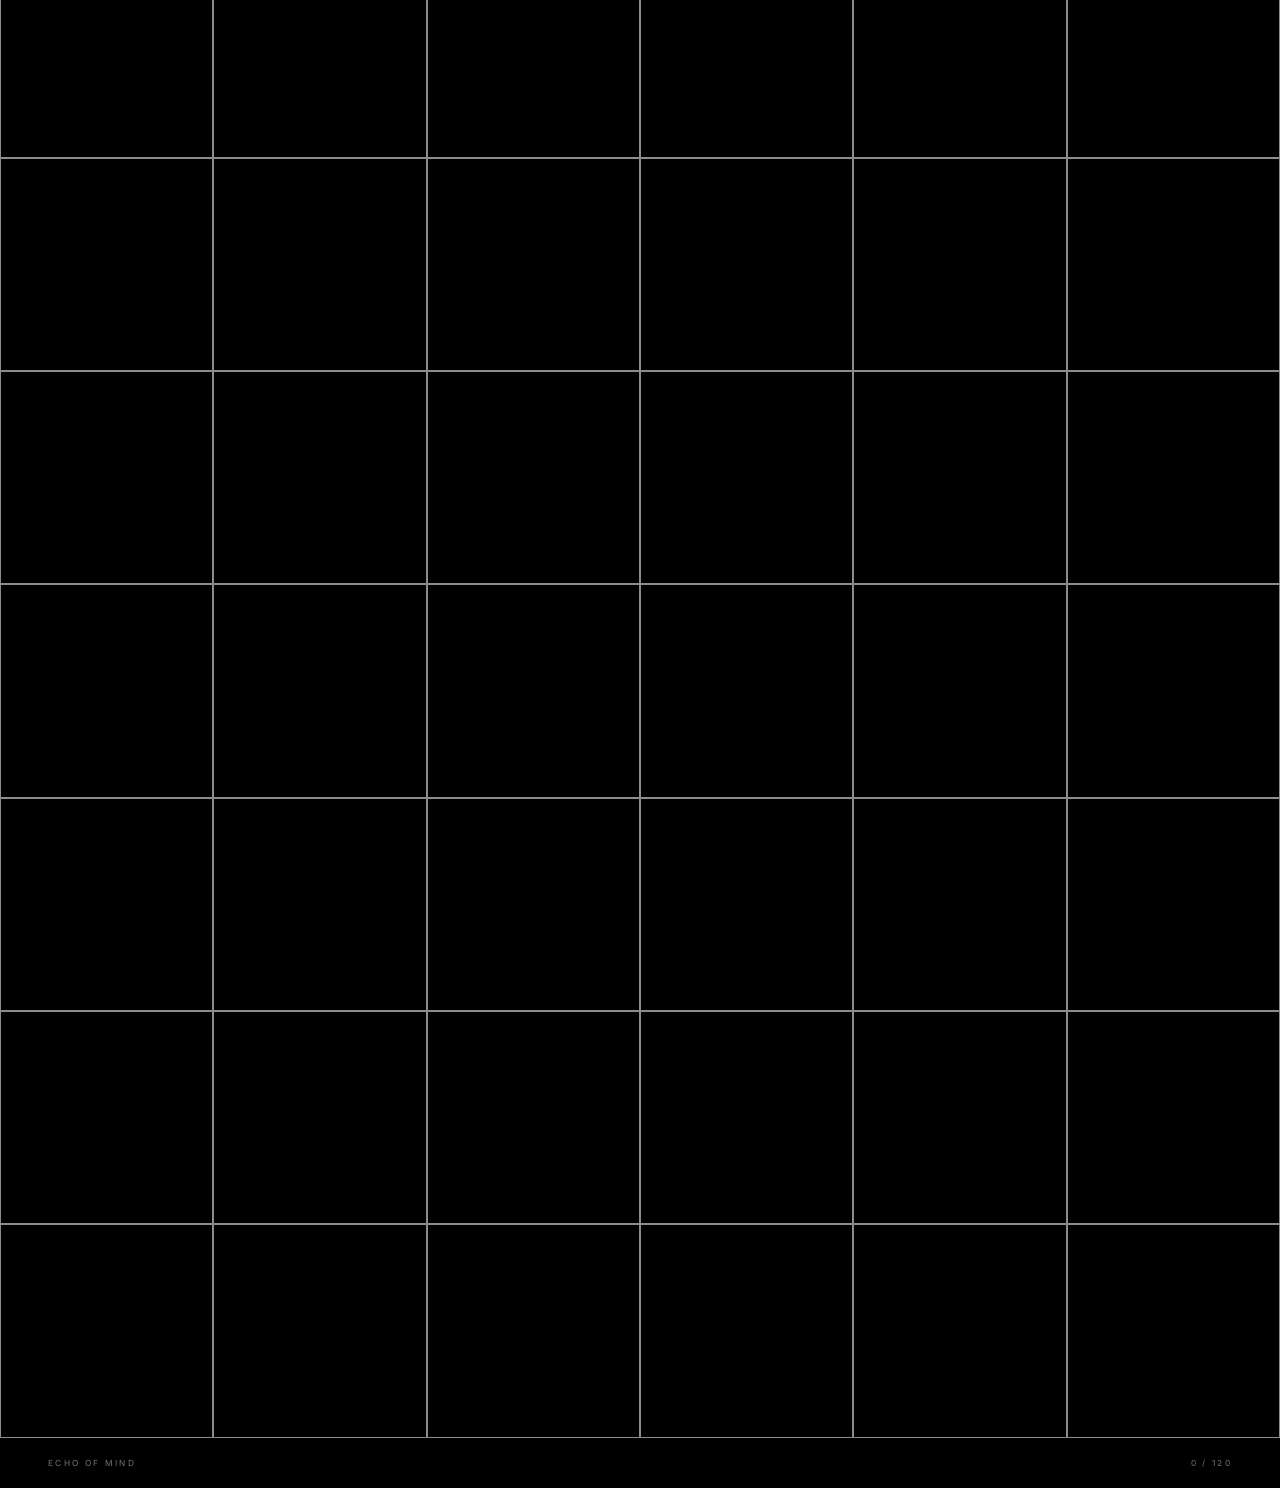
==== commit 6b133610: "changed backgorund" ====
--- a/index.html
+++ b/index.html
@@ -17,7 +17,7 @@
 
     /* ── FIXED BACKGROUND IMAGE ── */
     body {
-      background: #e8560a;
+      background: #000000;
       background-image: url('bg.gif');
       background-size: cover;
       background-position: center center;
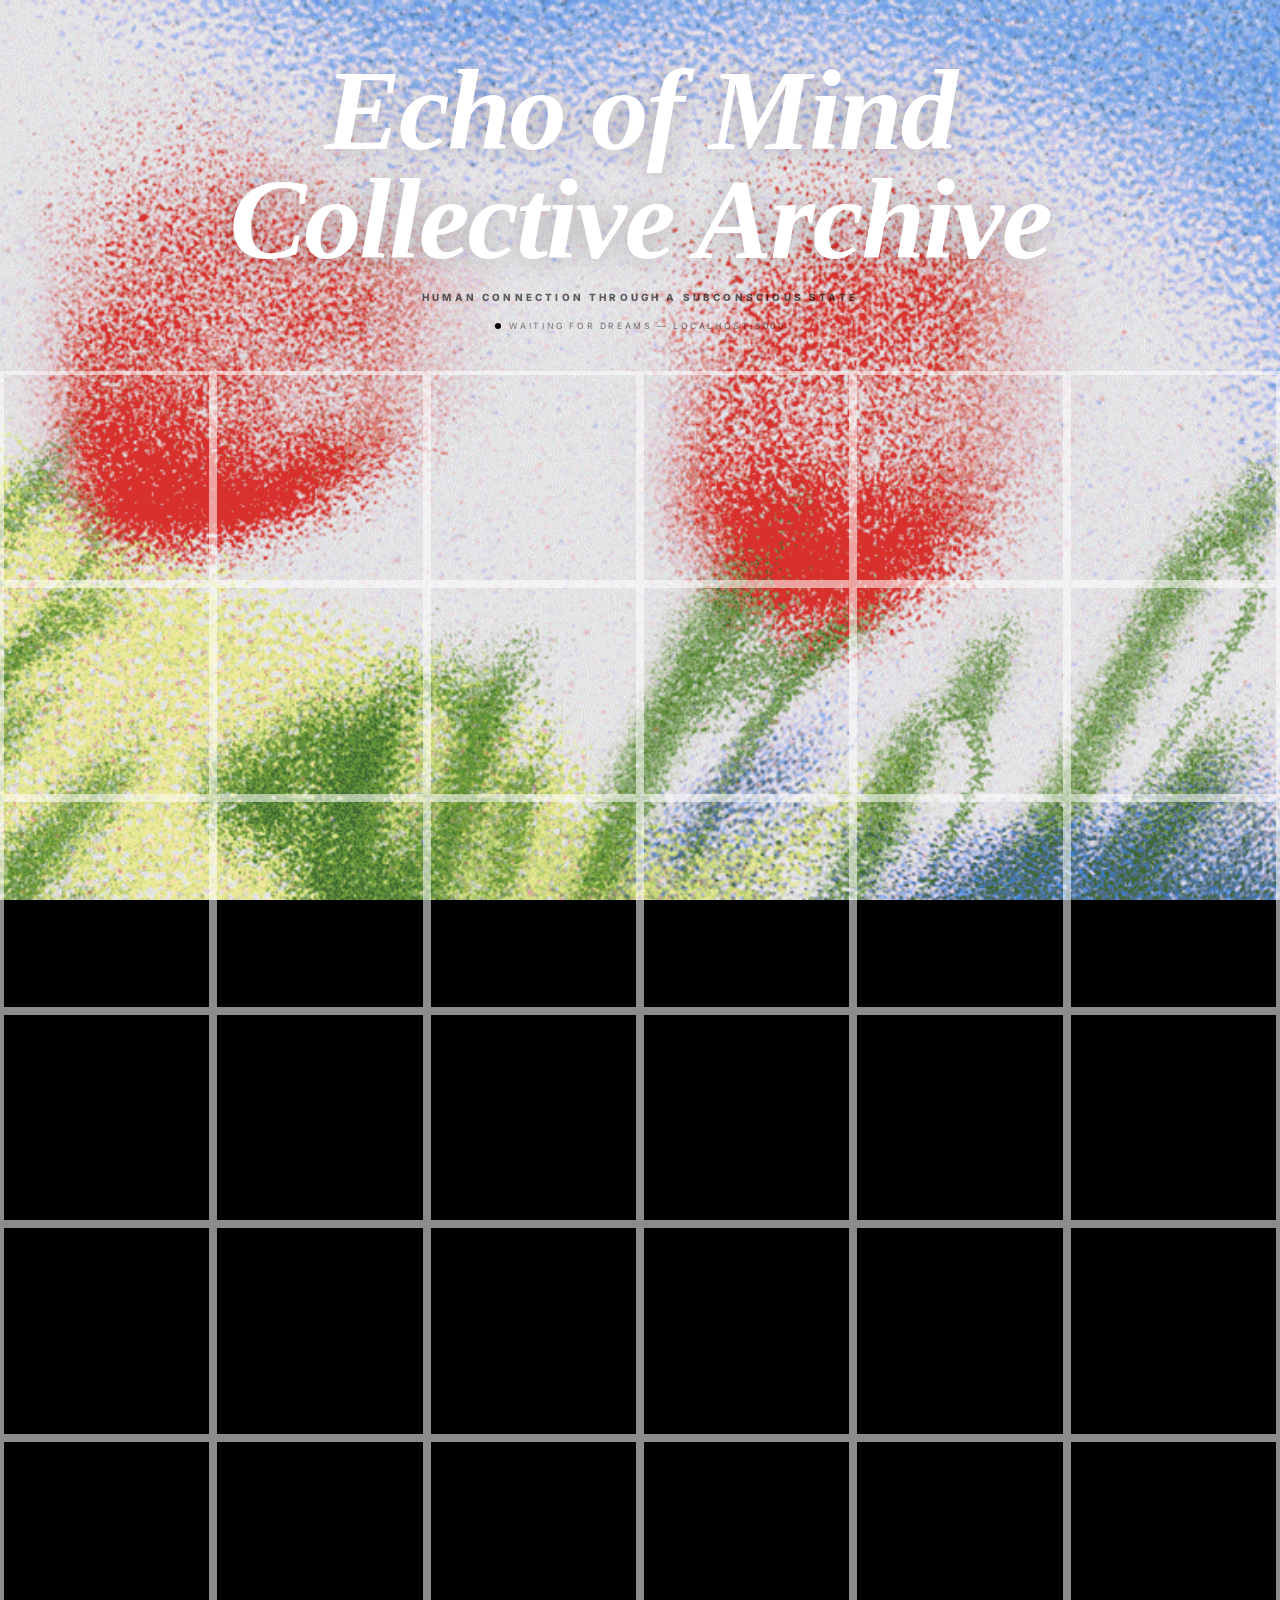
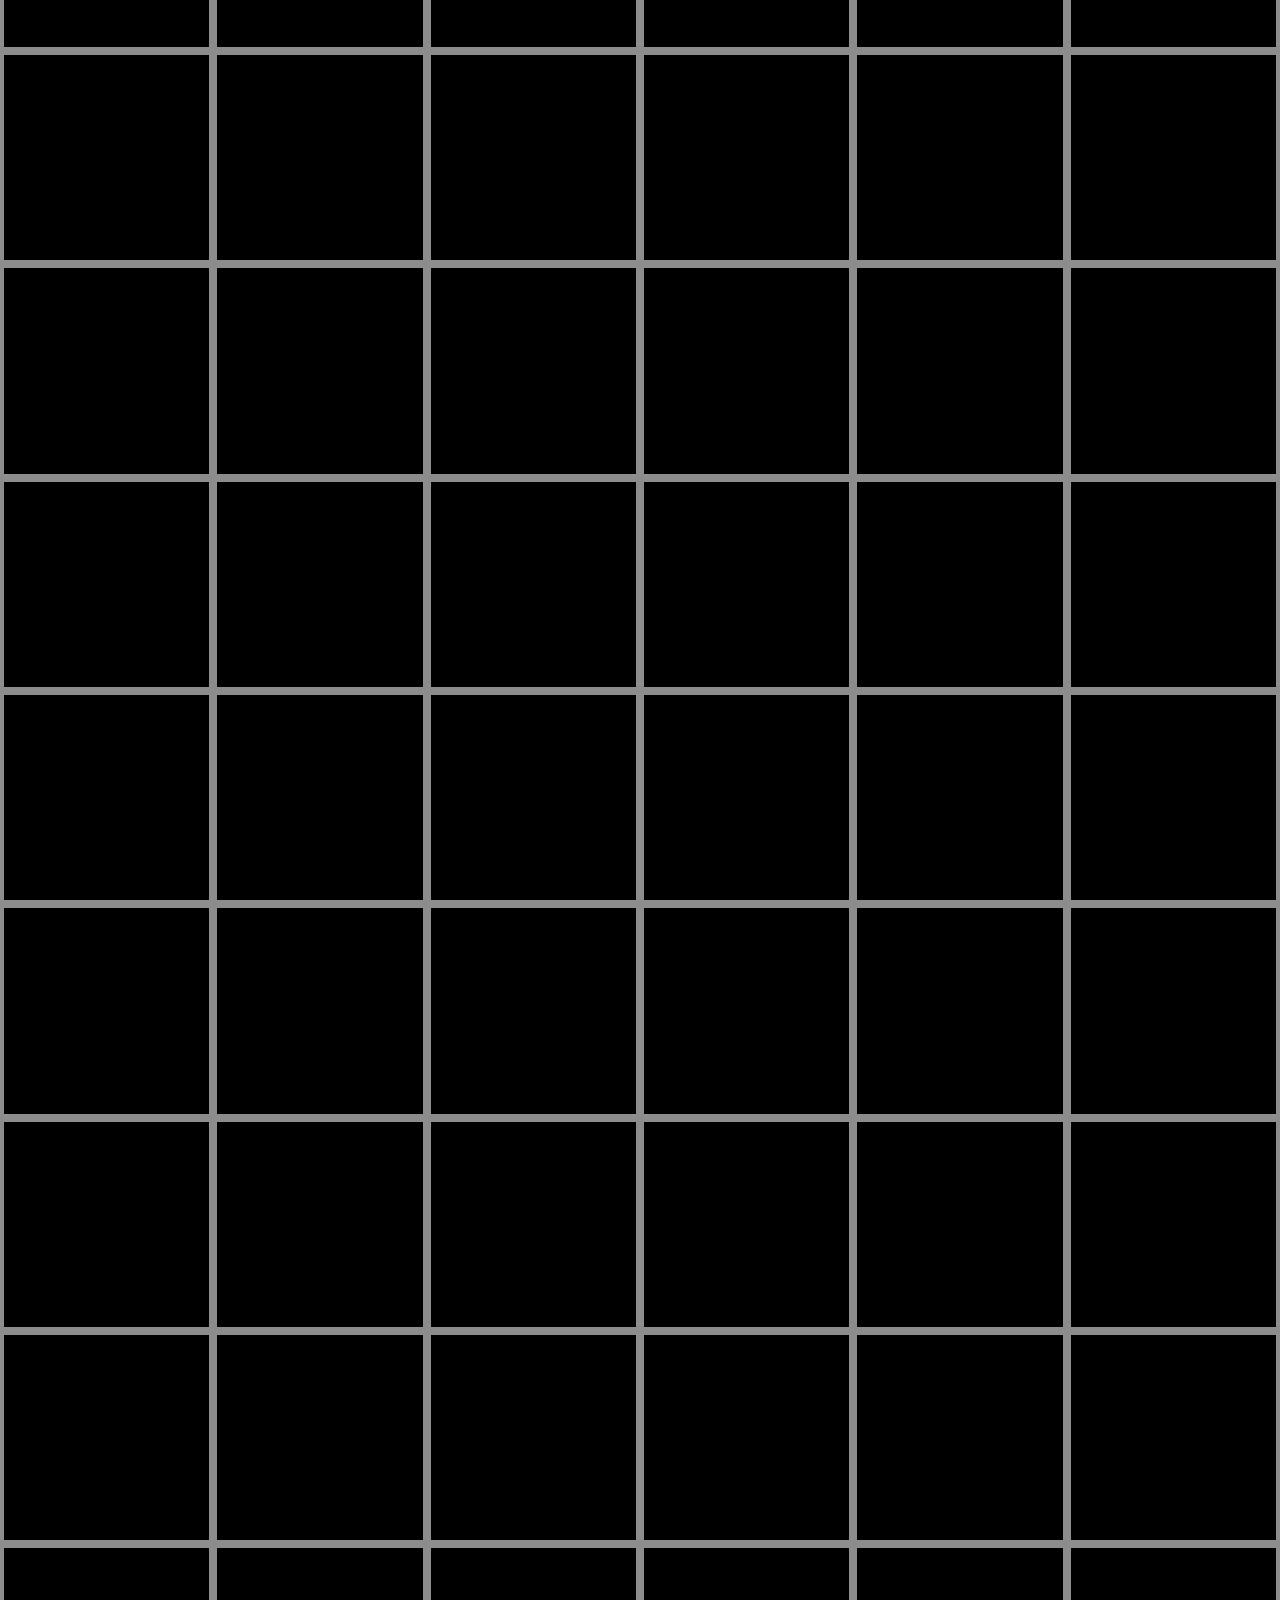
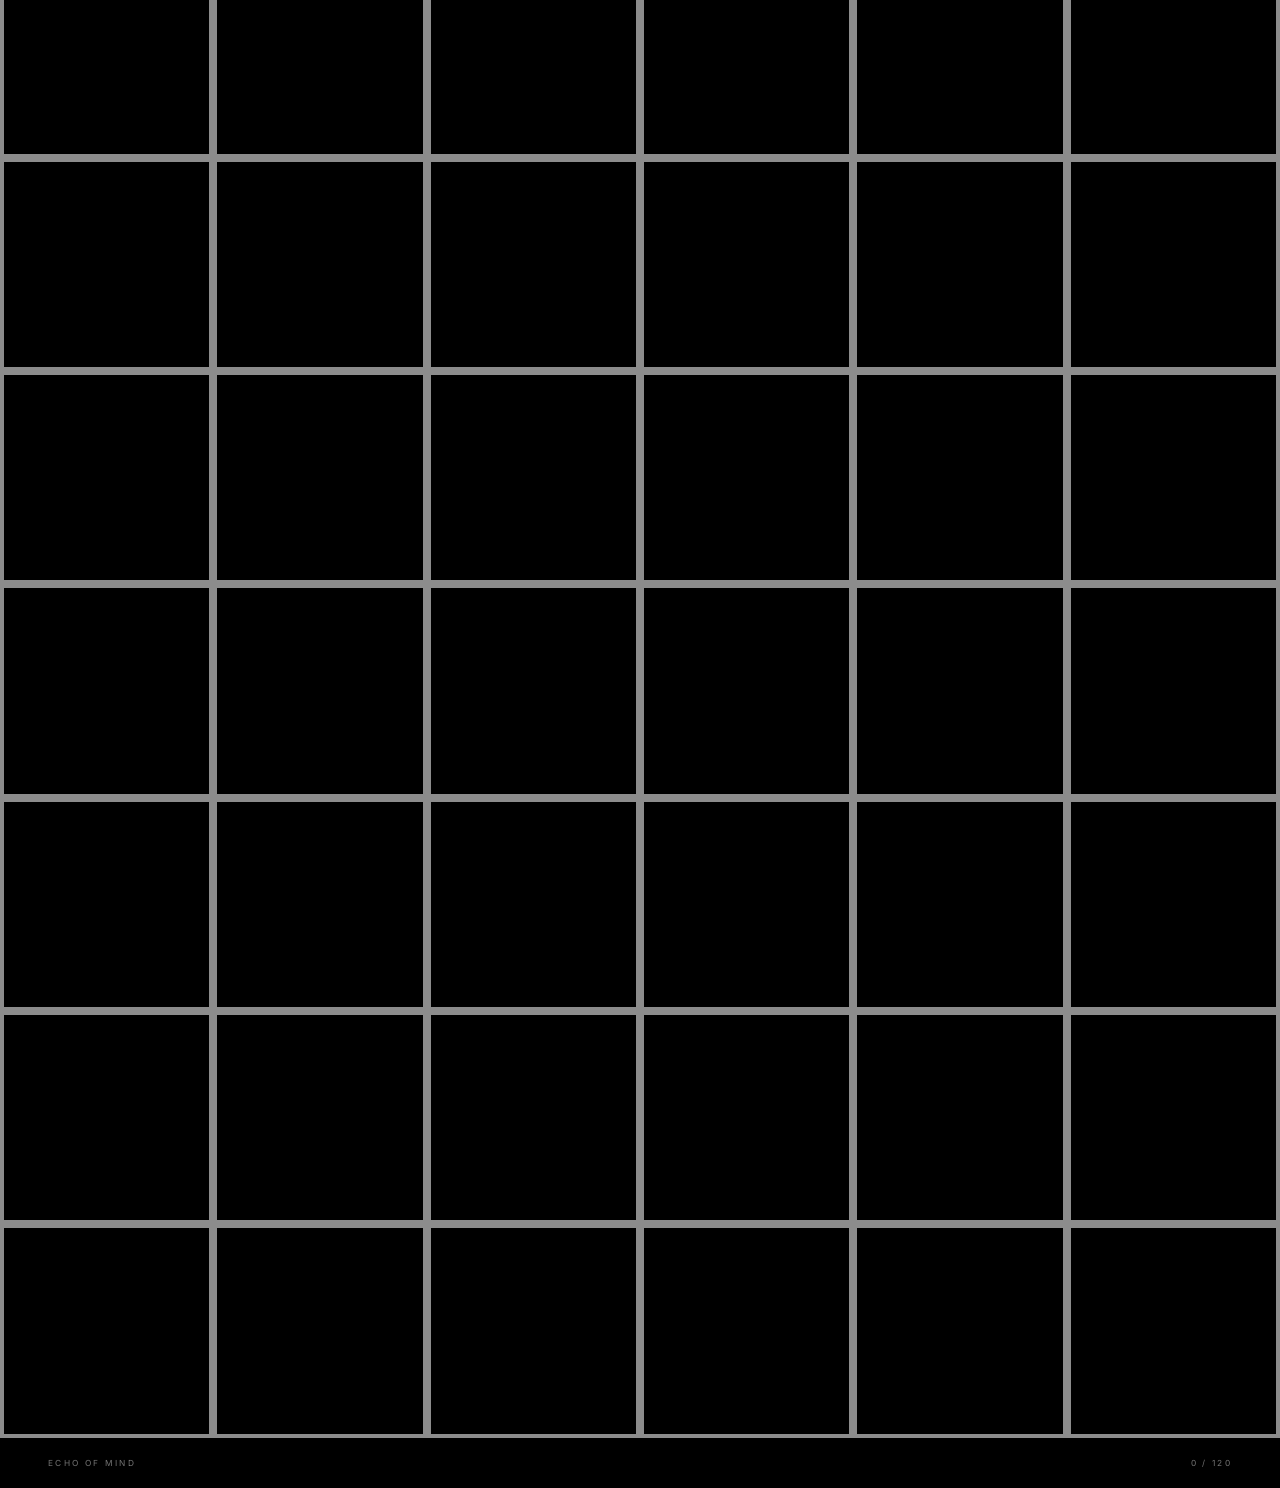
==== commit 05c9b28a: "Update font and spacing" ====
--- a/index.html
+++ b/index.html
@@ -47,10 +47,10 @@
     .subtitle {
       font-family: 'Inter', sans-serif;
       font-size: 0.62rem;
-      font-weight: 400;
+      font-weight: 800;
       letter-spacing: 0.32em;
       text-transform: uppercase;
-      color: rgba(255,255,255,0.6);
+      color: rgba(0, 0, 0, 0.6);
     }
 
     .live-bar {
@@ -64,7 +64,7 @@
     .live-dot {
       width: 6px; height: 6px;
       border-radius: 50%;
-      background: #fff;
+      background: #000000;
       animation: blink 1.8s ease-in-out infinite;
     }
 
@@ -77,7 +77,7 @@
       font-size: 0.54rem;
       letter-spacing: 0.3em;
       text-transform: uppercase;
-      color: rgba(255,255,255,0.5);
+      color: rgba(0, 0, 0, 0.5);
     }
 
     /* ── GRID WRAPPER ── */
@@ -103,7 +103,7 @@
   aspect-ratio: 1 / 1;
   position: relative;
   background: transparent;
-  border: 1px solid rgba(255, 255, 255, 0.55);
+  border: 4px solid rgba(255, 255, 255, 0.55);
   overflow: visible;
   padding: 6px;
 }
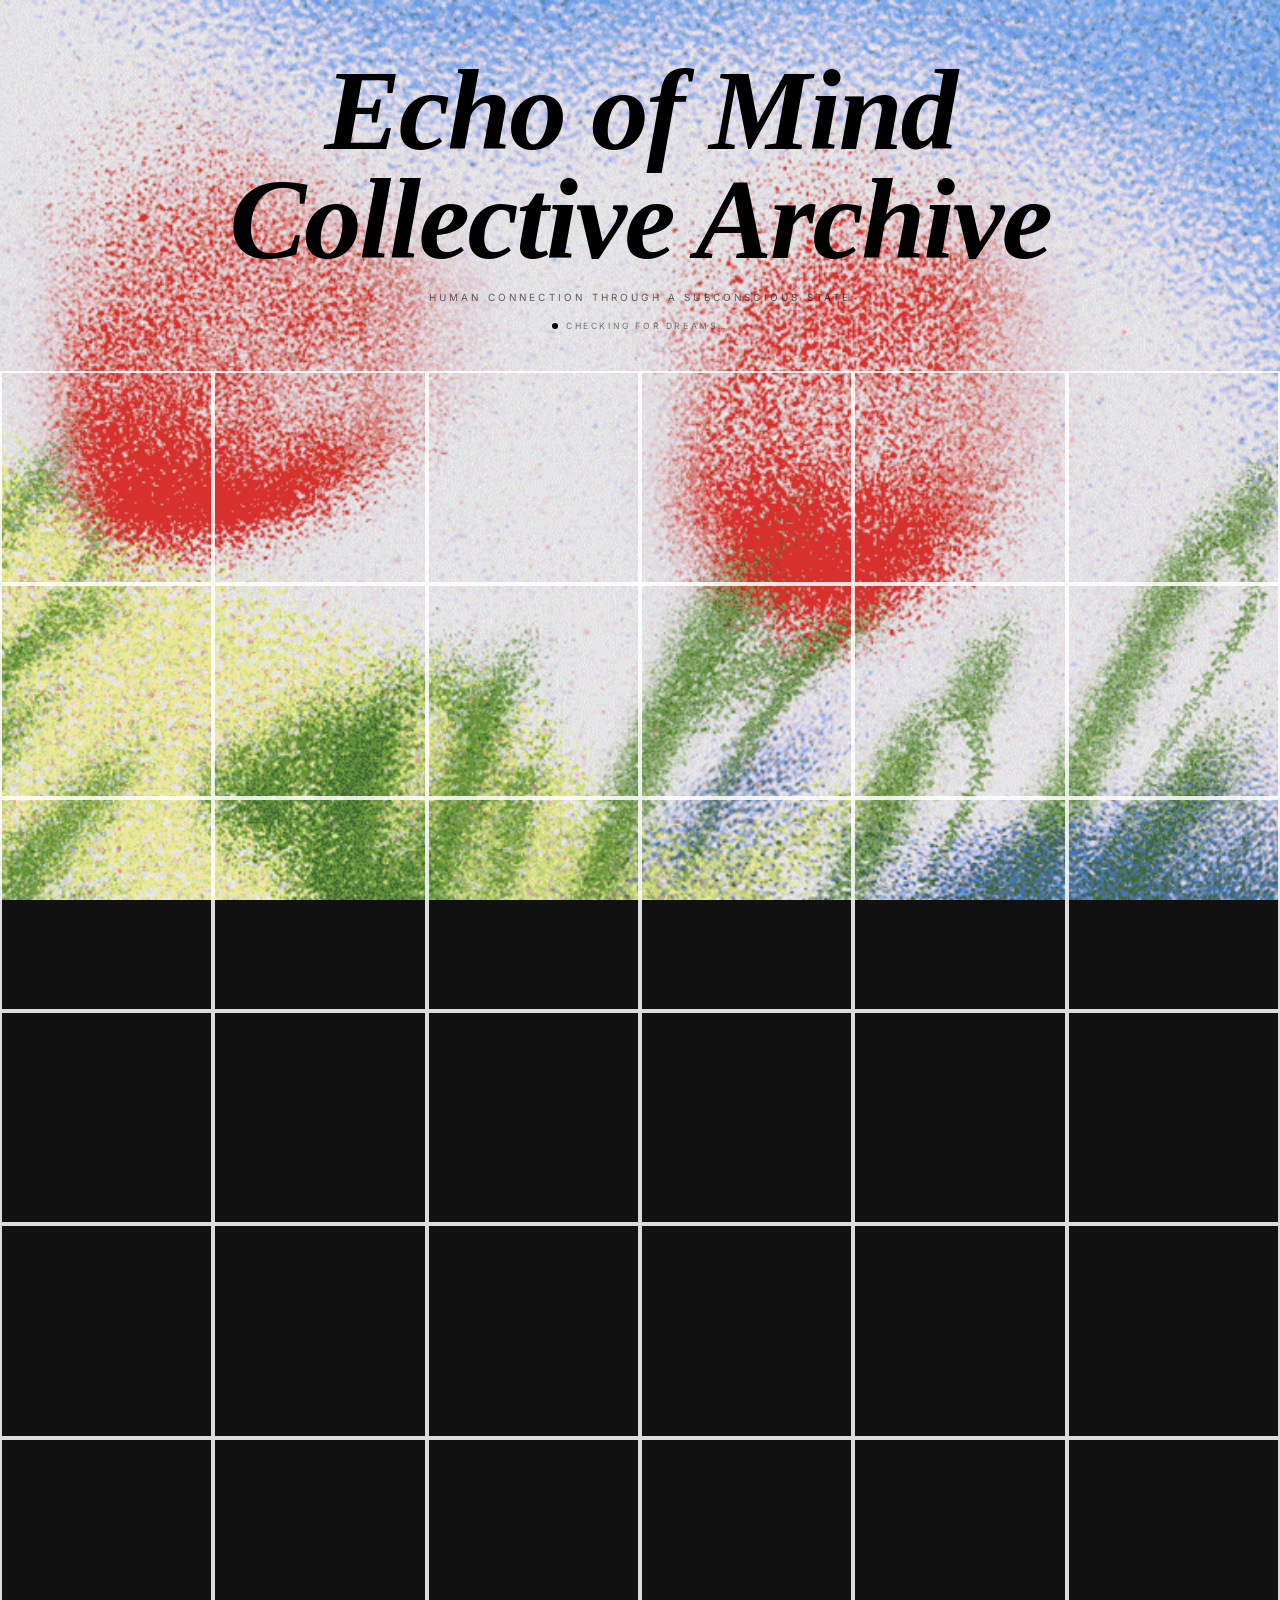
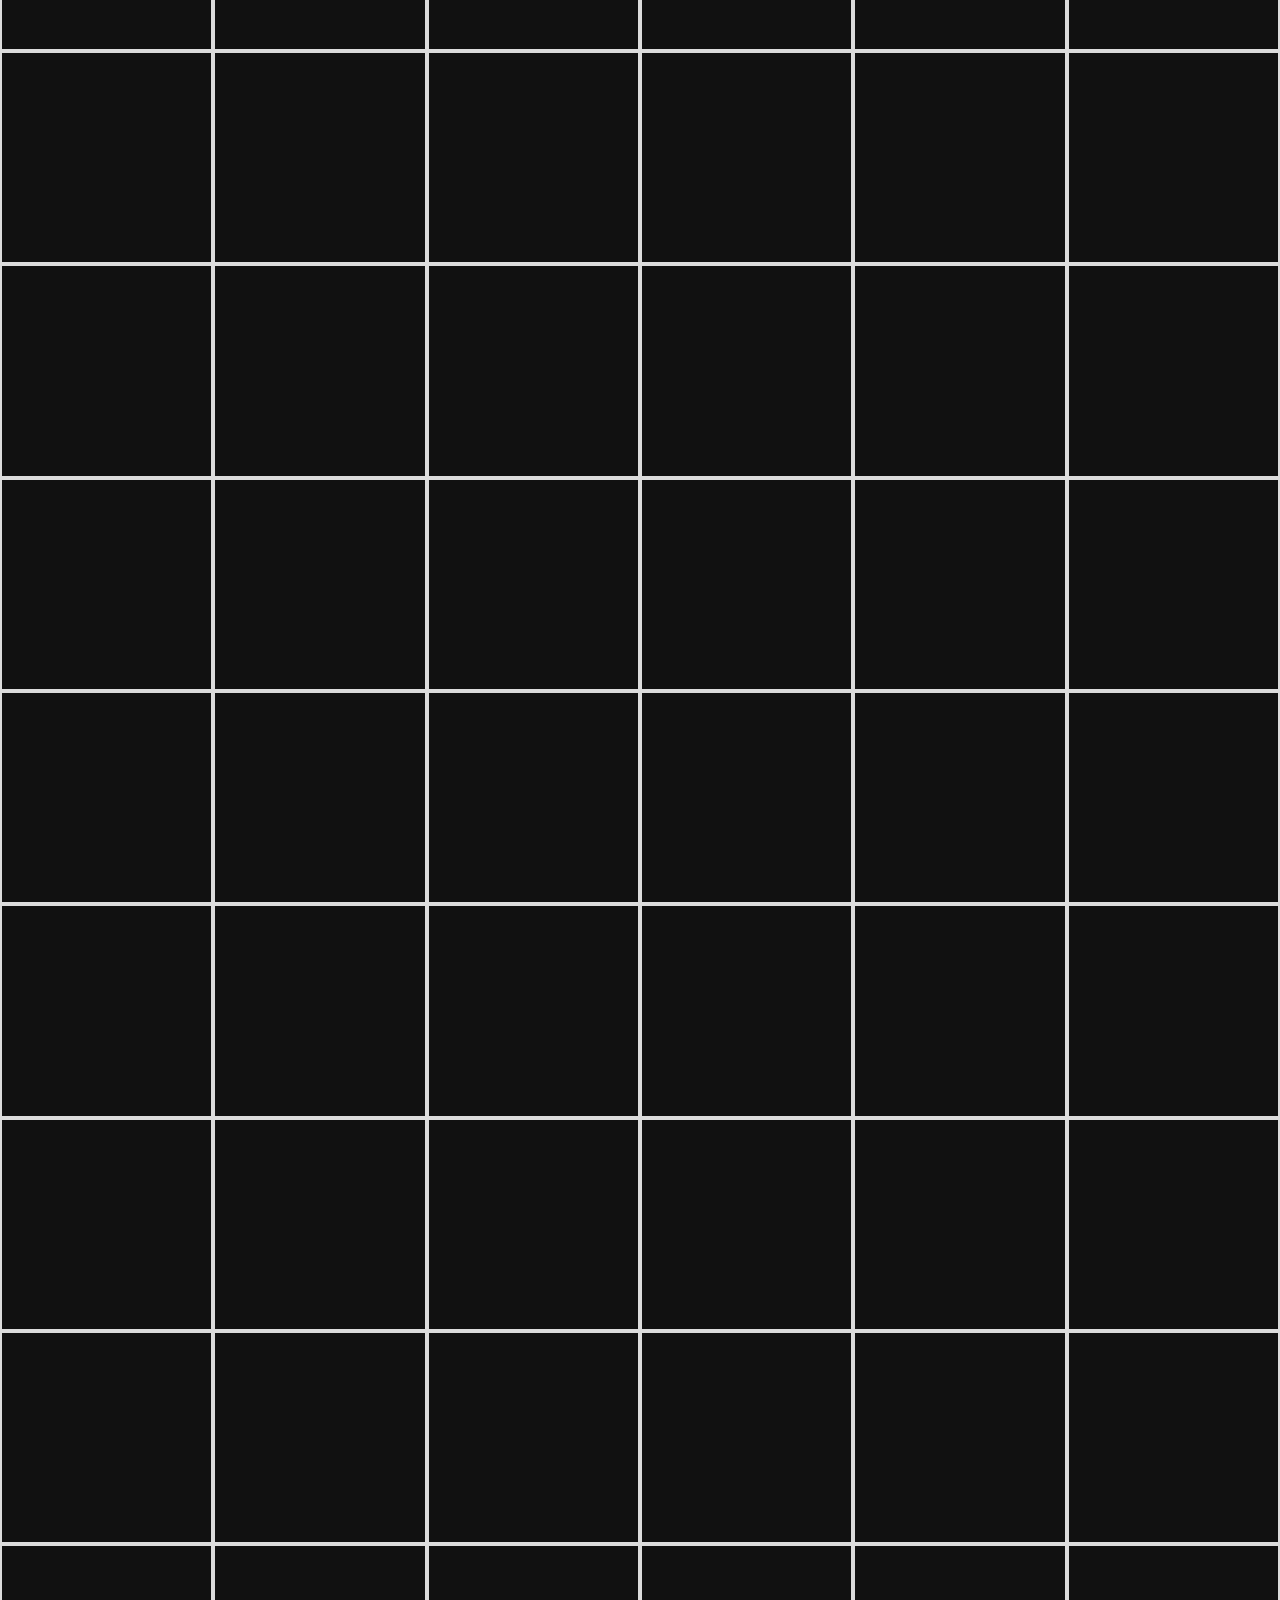
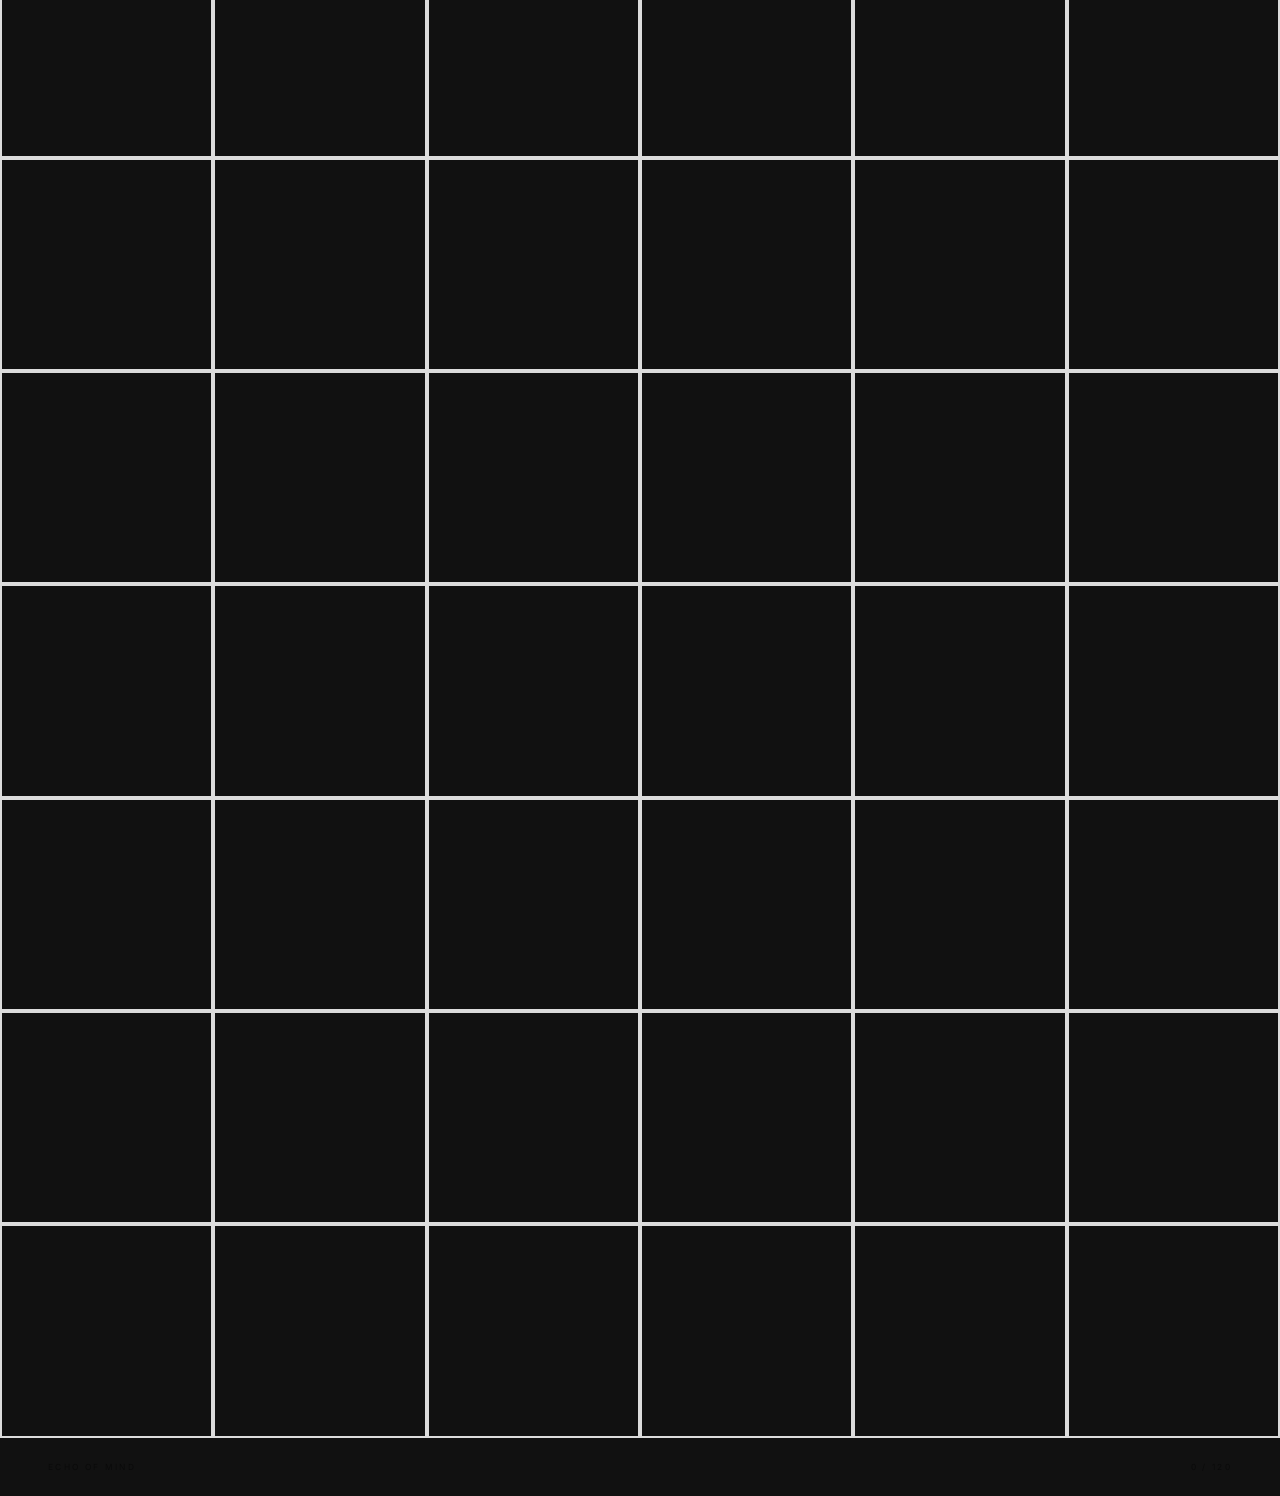
==== commit 205f6a8b: "Switch to GitHub API, black text" ====
--- a/index.html
+++ b/index.html
@@ -15,13 +15,14 @@
       font-family: 'Inter', sans-serif;
     }
 
-    /* ── FIXED BACKGROUND IMAGE ── */
+    /* ── ANIMATED GIF BACKGROUND ── */
     body {
-      background: #000000;
+      background: #111;
       background-image: url('bg.gif');
       background-size: cover;
       background-position: center center;
       background-attachment: fixed;
+      background-repeat: no-repeat;
     }
 
     /* ── HEADER ── */
@@ -38,19 +39,18 @@
       font-weight: 900;
       font-size: clamp(3.5rem, 9vw, 8rem);
       letter-spacing: -0.02em;
-      color: #fff;
+      color: #000;
       line-height: 0.95;
-      text-shadow: 0 2px 24px rgba(0,0,0,0.2);
       margin-bottom: 16px;
     }
 
     .subtitle {
       font-family: 'Inter', sans-serif;
       font-size: 0.62rem;
-      font-weight: 800;
+      font-weight: 400;
       letter-spacing: 0.32em;
       text-transform: uppercase;
-      color: rgba(0, 0, 0, 0.6);
+      color: rgba(0,0,0,0.6);
     }
 
     .live-bar {
@@ -64,80 +64,70 @@
     .live-dot {
       width: 6px; height: 6px;
       border-radius: 50%;
-      background: #000000;
+      background: #000;
       animation: blink 1.8s ease-in-out infinite;
     }
 
     @keyframes blink {
       0%,100% { opacity:1; }
-      50%      { opacity:0.25; }
+      50%      { opacity:0.2; }
     }
 
     .live-text {
       font-size: 0.54rem;
       letter-spacing: 0.3em;
       text-transform: uppercase;
-      color: rgba(0, 0, 0, 0.5);
-    }
-
-    /* ── GRID WRAPPER ── */
-    .grid-wrap {
-      position: relative;
-      z-index: 5;
-      padding: 0;
-    }
-
-    /* ── THE GRID ── */
-    /* 6 columns, 20 rows = 120 cells
-       Each cell is transparent by default → shows the background.
-       White border lines create the grid look.                    */
+      color: rgba(0,0,0,0.5);
+    }
+
+    /* ── GRID ── */
     .archive-grid {
       display: grid;
       grid-template-columns: repeat(6, 1fr);
-      grid-template-rows: repeat(20, 1fr);
       width: 100%;
-      /* Make the grid tall enough for 20 rows at a nice square aspect */
-    }
-
-.cell {
-  aspect-ratio: 1 / 1;
-  position: relative;
-  background: transparent;
-  border: 4px solid rgba(255, 255, 255, 0.55);
-  overflow: visible;
-  padding: 6px;
-}
-
-    /* When empty, completely see-through */
-    .cell.empty { background: transparent; }
-
-    /* When filled, the canvas covers the cell */
-    .cell.filled canvas {
+    }
+
+    /* Each cell — transparent so gif shows through */
+    .cell {
+      aspect-ratio: 1 / 1;
+      position: relative;
+      background: transparent;
+      /* Darker, thicker white border = more visible grid lines */
+      border: 2px solid rgba(255, 255, 255, 0.85);
+      /* Padding creates the gap between grid line and image */
+      padding: 8px;
+      overflow: visible;
+    }
+
+    /* Image sits inside the padding gap */
+    .cell img {
       position: absolute;
-      inset: 0;
-      width: 100%;
-      height: 100%;
+      inset: 8px;
+      width: calc(100% - 16px);
+      height: calc(100% - 16px);
+      object-fit: cover;
       display: block;
-    }
-
-    /* Hover: brighten border */
-    .cell:hover {
-      border-color: rgba(255,255,255,0.95);
-      z-index: 20;
-    }
-
-    /* Meta info on hover for filled cells */
+      animation: fillIn 0.55s cubic-bezier(.34,1.56,.64,1) forwards;
+    }
+
+    @keyframes fillIn {
+      from { opacity: 0; transform: scale(0.9); }
+      to   { opacity: 1; transform: scale(1); }
+    }
+
+    /* Meta on hover */
     .cell-meta {
       position: absolute;
-      inset: 0;
+      inset: 8px;
       display: flex;
       flex-direction: column;
       justify-content: flex-end;
-      padding: 8px;
-      background: linear-gradient(to top, rgba(0,0,0,0.5) 0%, transparent 60%);
+      padding: 6px 8px;
+      background: linear-gradient(to top, rgba(0,0,0,0.55) 0%, transparent 60%);
       opacity: 0;
       transition: opacity 0.3s;
       pointer-events: none;
+      z-index: 5;
     }
     .cell.filled:hover .cell-meta { opacity: 1; }
 
@@ -145,29 +135,20 @@
       font-size: 0.48rem;
       letter-spacing: 0.2em;
       text-transform: uppercase;
-      color: rgba(255,255,255,0.85);
+      color: rgba(255,255,255,0.9);
     }
     .cell-time {
       font-size: 0.42rem;
       letter-spacing: 0.12em;
-      color: rgba(255,255,255,0.45);
-      margin-top: 1px;
-    }
-
-    /* Reveal animation when a cell fills */
-    @keyframes fillIn {
-      from { opacity: 0; transform: scale(0.88); }
-      to   { opacity: 1; transform: scale(1); }
-    }
-    .cell.just-added canvas {
-      animation: fillIn 0.55s cubic-bezier(.34,1.56,.64,1) forwards;
+      color: rgba(255,255,255,0.5);
+      margin-top: 2px;
     }
 
     /* ── FOOTER ── */
     footer {
       position: relative;
       z-index: 10;
-      padding: 20px 48px;
+      padding: 24px 48px;
       display: flex;
       justify-content: space-between;
       align-items: center;
@@ -177,7 +158,7 @@
       font-size: 0.52rem;
       letter-spacing: 0.28em;
       text-transform: uppercase;
-      color: rgba(255,255,255,0.45);
+      color: rgba(0,0,0,0.45);
     }
   </style>
 </head>
@@ -188,13 +169,11 @@
     <p class="subtitle">Human Connection Through a Subconscious State</p>
     <div class="live-bar">
       <div class="live-dot"></div>
-      <span class="live-text" id="liveStatus">Waiting for dreams — localhost:3000</span>
+      <span class="live-text" id="liveStatus">Connecting to Pi…</span>
     </div>
   </header>
 
-  <div class="grid-wrap">
-    <div class="archive-grid" id="archiveGrid"></div>
-  </div>
+  <div class="archive-grid" id="archiveGrid"></div>
 
   <footer>
     <span class="footer-l">Echo of Mind</span>
@@ -202,213 +181,32 @@
   </footer>
 
   <script>
-    // ─────────────────────────────
-    // BUILD GRID: 6 cols × 20 rows
-    // ─────────────────────────────
-    const COLS  = 6;
-    const ROWS  = 20;
-    const TOTAL = COLS * ROWS; // 120
-
+    // ── BUILD GRID: 6 cols × 20 rows = 120 cells ──
+    const TOTAL = 120;
     const grid  = document.getElementById('archiveGrid');
     const cells = [];
 
     for (let i = 0; i < TOTAL; i++) {
       const cell = document.createElement('div');
       cell.className = 'cell empty';
-
       const meta = document.createElement('div');
       meta.className = 'cell-meta';
       cell.appendChild(meta);
-
       grid.appendChild(cell);
       cells.push(cell);
     }
 
-    // ─────────────────────────────
-    // PATTERN GENERATOR
-    // Creates a psychoanalytic pattern canvas from a seed + palette
-    // ─────────────────────────────
-    function generatePattern(seed, palette) {
-      const c   = document.createElement('canvas');
-      c.width   = 400;
-      c.height  = 400;
-      const ctx = c.getContext('2d');
-      const rng = seededRng(seed);
-
-      const palettes = {
-        blue:   ['#6ec6f5','#1a5fa8','#c8e8ff','#0a2a5a','#7ab4e8'],
-        violet: ['#c87ef5','#6b20b8','#e8c4ff','#2a0a5a','#a07ad8'],
-        green:  ['#7ef5c0','#1ab870','#c4ffe8','#0a3a2a','#7ad8b8'],
-        warm:   ['#f5a050','#c85010','#ffd4a0','#5a1a00','#d89060'],
-        pink:   ['#f5a0c8','#c04080','#ffd4e8','#5a0a2a','#d880a8'],
-        red:    ['#f04040','#a00010','#ffc0c0','#400000','#d07070'],
-        teal:   ['#40d8c8','#0a8878','#b0f0e8','#003830','#70c0b8'],
-        gold:   ['#f0c040','#a07000','#fff0b0','#403000','#c8a050'],
-      };
-
-      const pal = palettes[palette] || palettes.blue;
-
-      // Gradient background
-      const bg = ctx.createLinearGradient(rng()*400, 0, rng()*400, 400);
-      bg.addColorStop(0,   pal[0] + 'ee');
-      bg.addColorStop(0.4, pal[3] + 'cc');
-      bg.addColorStop(0.8, pal[1] + 'cc');
-      bg.addColorStop(1,   pal[4] + 'dd');
-      ctx.fillStyle = bg;
-      ctx.fillRect(0, 0, 400, 400);
-
-      // Blob forms
-      for (let i = 0; i < 14; i++) {
-        const x = rng() * 400, y = rng() * 400;
-        const r = 30 + rng() * 160;
-        const g = ctx.createRadialGradient(x, y, 0, x, y, r);
-        g.addColorStop(0,   pal[i % pal.length] + 'aa');
-        g.addColorStop(0.5, pal[(i+1) % pal.length] + '55');
-        g.addColorStop(1,   'transparent');
-        ctx.fillStyle = g;
-        ctx.beginPath();
-        ctx.arc(x, y, r, 0, Math.PI * 2);
-        ctx.fill();
-      }
-
-      // Wave lines
-      ctx.globalAlpha = 0.2;
-      for (let w = 0; w < 10; w++) {
-        ctx.beginPath();
-        ctx.strokeStyle = pal[w % pal.length];
-        ctx.lineWidth = 0.7;
-        const sy = rng() * 400;
-        ctx.moveTo(0, sy);
-        for (let x = 0; x <= 400; x += 4) {
-          const y = sy + Math.sin(x * 0.02 + rng() * 8) * (20 + rng() * 70);
-          ctx.lineTo(x, y);
-        }
-        ctx.stroke();
-      }
-      ctx.globalAlpha = 1;
-
-      // Fine grain
-      ctx.globalAlpha = 0.06;
-      for (let g = 0; g < 6000; g++) {
-        const gx = rng() * 400, gy = rng() * 400;
-        const v = rng() > 0.5 ? 255 : 0;
-        ctx.fillStyle = `rgba(${v},${v},${v},0.8)`;
-        ctx.fillRect(gx, gy, 1, 1);
-      }
-      ctx.globalAlpha = 1;
-
-      return c;
-    }
-
-    function seededRng(seed) {
-      let s = (seed * 2654435761) >>> 0;
-      return () => {
-        s = (s + 0x6D2B79F5) >>> 0;
-        let t = Math.imul(s ^ (s >>> 15), 1 | s);
-        t = (t + Math.imul(t ^ (t >>> 7), 61 | t)) ^ t;
-        return ((t ^ (t >>> 14)) >>> 0) / 4294967296;
-      };
-    }
-
-    // ─────────────────────────────
-    // ADD DREAM TO NEXT EMPTY CELL
-    // ─────────────────────────────
     let filledCount = 0;
-    const palList = ['blue','violet','green','warm','pink','red','teal','gold','blue','violet','green','warm','pink','red','teal','gold','blue','violet','green','warm'];
-
-    function addDream(data = {}) {
+
+    // ── ADD IMAGE TO NEXT EMPTY CELL ──
+    function addImageToGrid(imageUrl, filename) {
       if (filledCount >= TOTAL) return;
 
-      const cell    = cells[filledCount];
-      const seed    = data.seed    || (Date.now() % 999999);
-      const author  = data.author  || 'Anonymous';
-      const time    = data.time    || new Date().toLocaleTimeString('en-GB', { hour:'2-digit', minute:'2-digit' });
-      const palette = data.palette || palList[filledCount % palList.length];
-
-      // Generate + insert canvas
-      const patternCanvas = generatePattern(seed, palette);
-      cell.insertBefore(patternCanvas, cell.firstChild);
-
-      // Update meta
-      const meta = cell.querySelector('.cell-meta');
-      meta.innerHTML = `
-        <span class="cell-author">${author}</span>
-        <span class="cell-time">${time}</span>
-      `;
-
-      cell.classList.remove('empty');
-      cell.classList.add('filled', 'just-added');
-      setTimeout(() => cell.classList.remove('just-added'), 700);
-
-      filledCount++;
-      document.getElementById('countLabel').textContent = filledCount + ' / ' + TOTAL;
-      document.getElementById('liveStatus').textContent =
-        filledCount + (filledCount === 1 ? ' dream' : ' dreams') + ' archived — localhost:3000';
-    }
-
-    // ─────────────────────────────
-    // RASPBERRY PI — CLOUDFLARE TUNNEL
-    // Polls /latest every 4 seconds
-    // When a new dream appears, fetches its thumbnail
-    // and drops it into the next grid cell
-    // ─────────────────────────────
-    const API = 'https://operator-ceo-provisions-also.trycloudflare.com';
-    let lastSeenId = null;
-    let isPolling  = false;
-
-    async function pollLatest() {
-      if (isPolling) return;
-      isPolling = true;
-
-      try {
-        const res  = await fetch(API + '/latest', { cache: 'no-store' });
-        if (!res.ok) { isPolling = false; return; }
-
-        const dream = await res.json();
-
-        // Use id or filename as unique key
-        const dreamId = dream.id || dream.filename || dream.timestamp;
-
-        if (dreamId && dreamId !== lastSeenId) {
-          lastSeenId = dreamId;
-
-          // Build image URL — use thumbnail for speed
-          const imgUrl = dream.thumb_url
-            || dream.thumbnail_url
-            || (API + '/media/thumbs/' + (dream.filename || dream.thumb))
-            || (API + '/media/video/'  + (dream.filename || dream.file));
-
-          addDreamImage(imgUrl, dream);
-        }
-
-        document.getElementById('liveStatus').textContent =
-          'Live — connected to Pi';
-
-      } catch (e) {
-        document.getElementById('liveStatus').textContent =
-          'Waiting for Pi — tunnel may be offline';
-      }
-
-      isPolling = false;
-    }
-
-    // Add a real image from the Pi into the next grid cell
-    function addDreamImage(imgUrl, dream) {
-      if (filledCount >= TOTAL) return;
-
       const cell = cells[filledCount];
-      const time = dream.timestamp
-        ? new Date(dream.timestamp).toLocaleTimeString('en-GB', { hour:'2-digit', minute:'2-digit' })
-        : new Date().toLocaleTimeString('en-GB', { hour:'2-digit', minute:'2-digit' });
+      const time = new Date().toLocaleTimeString('en-GB', { hour:'2-digit', minute:'2-digit' });
 
       const img = document.createElement('img');
-      img.src = imgUrl;
-      img.style.cssText = 'position:absolute;inset:0;width:100%;height:100%;object-fit:cover;display:block;';
-      img.onerror = () => {
-        // If thumb fails, try full image
-        img.src = API + '/media/video/' + (dream.filename || dream.file || '');
-      };
-
+      img.src = imageUrl;
       cell.insertBefore(img, cell.firstChild);
 
       const meta = cell.querySelector('.cell-meta');
@@ -418,8 +216,7 @@
       `;
 
       cell.classList.remove('empty');
-      cell.classList.add('filled', 'just-added');
-      setTimeout(() => cell.classList.remove('just-added'), 700);
+      cell.classList.add('filled');
 
       filledCount++;
       document.getElementById('countLabel').textContent = filledCount + ' / ' + TOTAL;
@@ -427,32 +224,53 @@
         filledCount + (filledCount === 1 ? ' dream' : ' dreams') + ' archived';
     }
 
-    // Load ALL existing dreams from /images on startup
-    async function loadExisting() {
+    // ── GITHUB API POLLING ──
+    const GITHUB_USER   = 'hannahpeevey254';
+    const GITHUB_REPO   = 'ECHO-OF-MIND';
+    const GITHUB_FOLDER = 'images';
+    const POLL_INTERVAL = 10000; // every 10 seconds
+    let knownImages = new Set();
+
+    async function fetchDreamImages() {
       try {
-        const res   = await fetch(API + '/images', { cache: 'no-store' });
-        if (!res.ok) return;
-        const dreams = await res.json();
+        const url      = `https://api.github.com/repos/${GITHUB_USER}/${GITHUB_REPO}/contents/${GITHUB_FOLDER}`;
+        const response = await fetch(url, { cache: 'no-store' });
+
+        if (!response.ok) {
+          document.getElementById('liveStatus').textContent = 'Waiting for images folder…';
+          return;
+        }
+
+        const files = await response.json();
+
+        // Only grab generated dream images from the Pi
+        const dreamImages = files.filter(f =>
+          f.name.startsWith('generated_') && f.name.endsWith('.png')
+        );
 
         // Sort oldest first so grid fills in order
-        const sorted = Array.isArray(dreams) ? dreams : (dreams.images || dreams.data || []);
-        sorted.forEach(dream => {
-          const dreamId = dream.id || dream.filename || dream.timestamp;
-          const imgUrl  = dream.thumb_url
-            || dream.thumbnail_url
-            || (API + '/media/thumbs/' + (dream.filename || dream.thumb))
-            || (API + '/media/video/'  + (dream.filename || dream.file));
-          addDreamImage(imgUrl, dream);
-          lastSeenId = dreamId; // track last one loaded
+        dreamImages.sort((a, b) => a.name.localeCompare(b.name));
+
+        dreamImages.forEach(file => {
+          if (!knownImages.has(file.name)) {
+            knownImages.add(file.name);
+            const imageUrl = `https://raw.githubusercontent.com/${GITHUB_USER}/${GITHUB_REPO}/main/${GITHUB_FOLDER}/${file.name}`;
+            addImageToGrid(imageUrl, file.name);
+          }
         });
 
-      } catch (e) { /* silent */ }
-    }
-
-    // Boot — load existing then start polling
-    loadExisting().then(() => {
-      setInterval(pollLatest, 4000);
-    });
+        if (dreamImages.length === 0) {
+          document.getElementById('liveStatus').textContent = 'Waiting for first dream…';
+        }
+
+      } catch (e) {
+        document.getElementById('liveStatus').textContent = 'Checking for dreams…';
+      }
+    }
+
+    // Load on start + poll every 10 seconds
+    fetchDreamImages();
+    setInterval(fetchDreamImages, POLL_INTERVAL);
   </script>
 </body>
 </html>
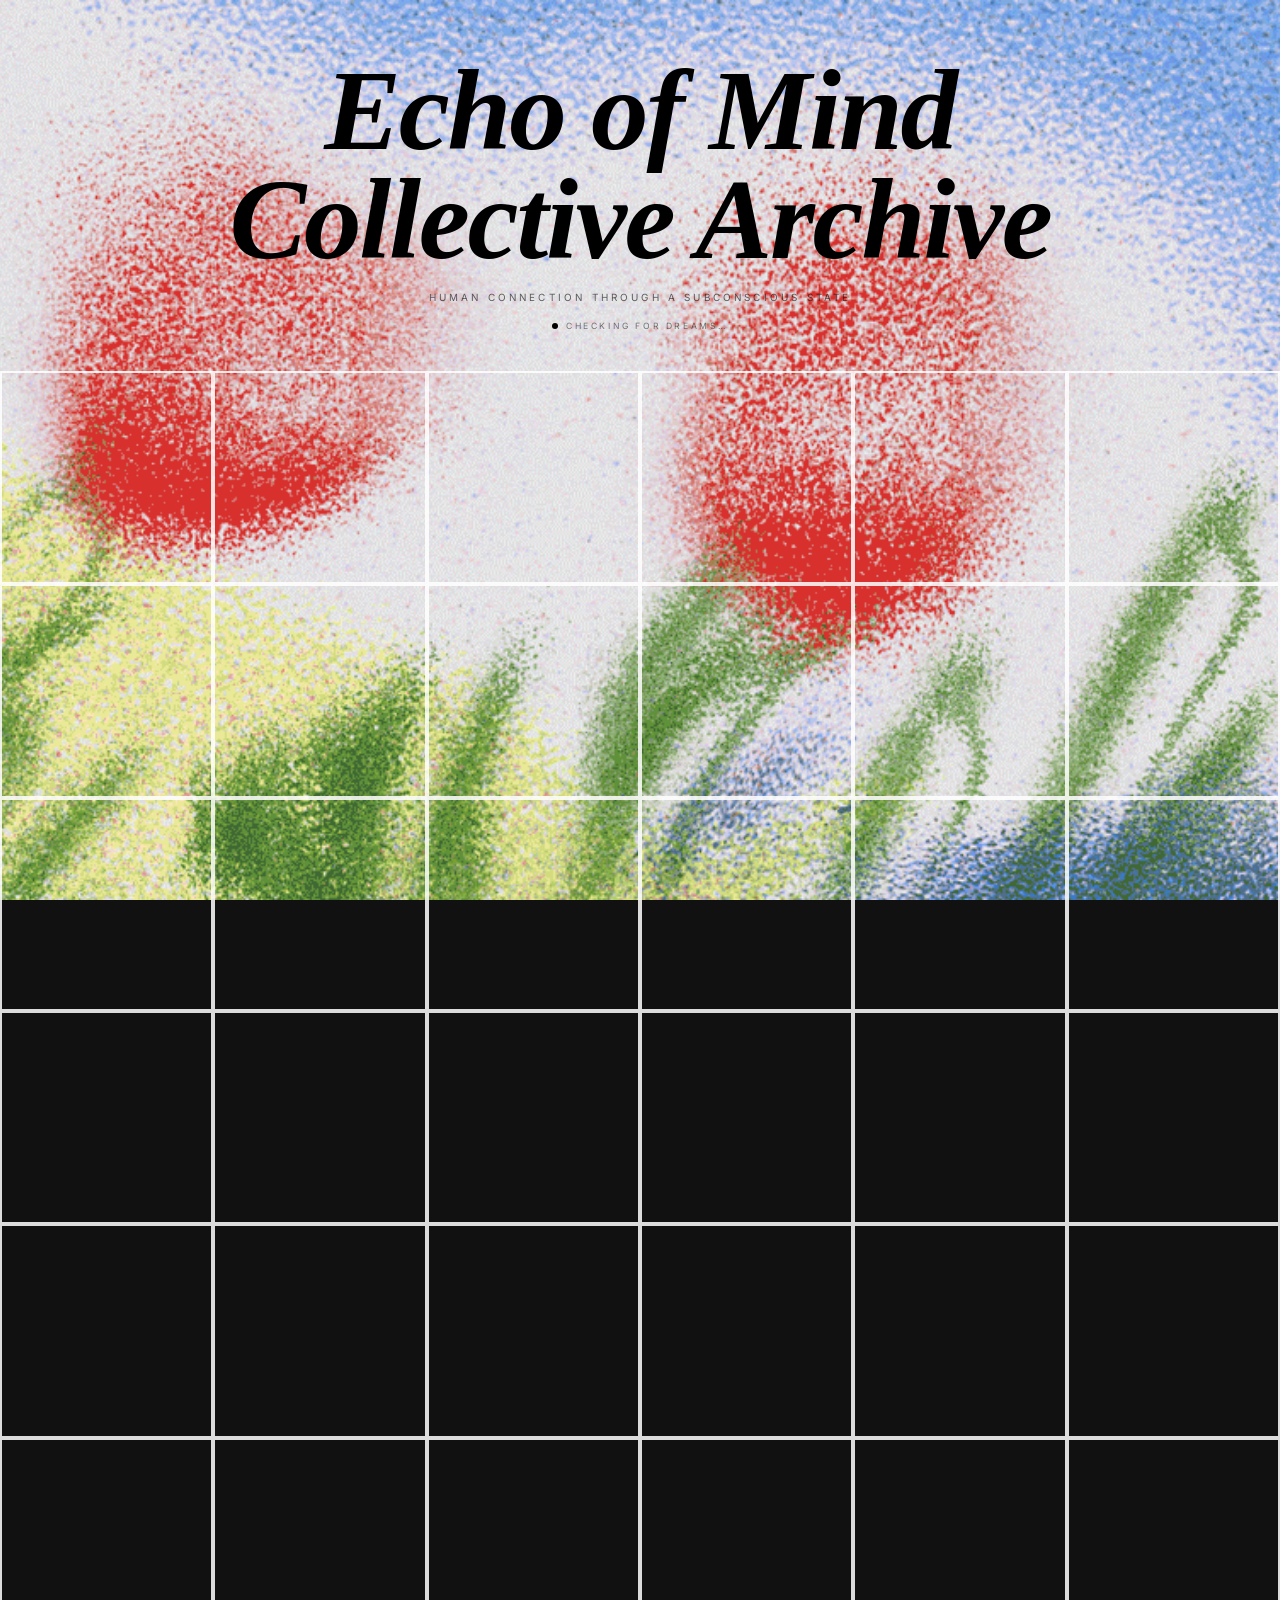
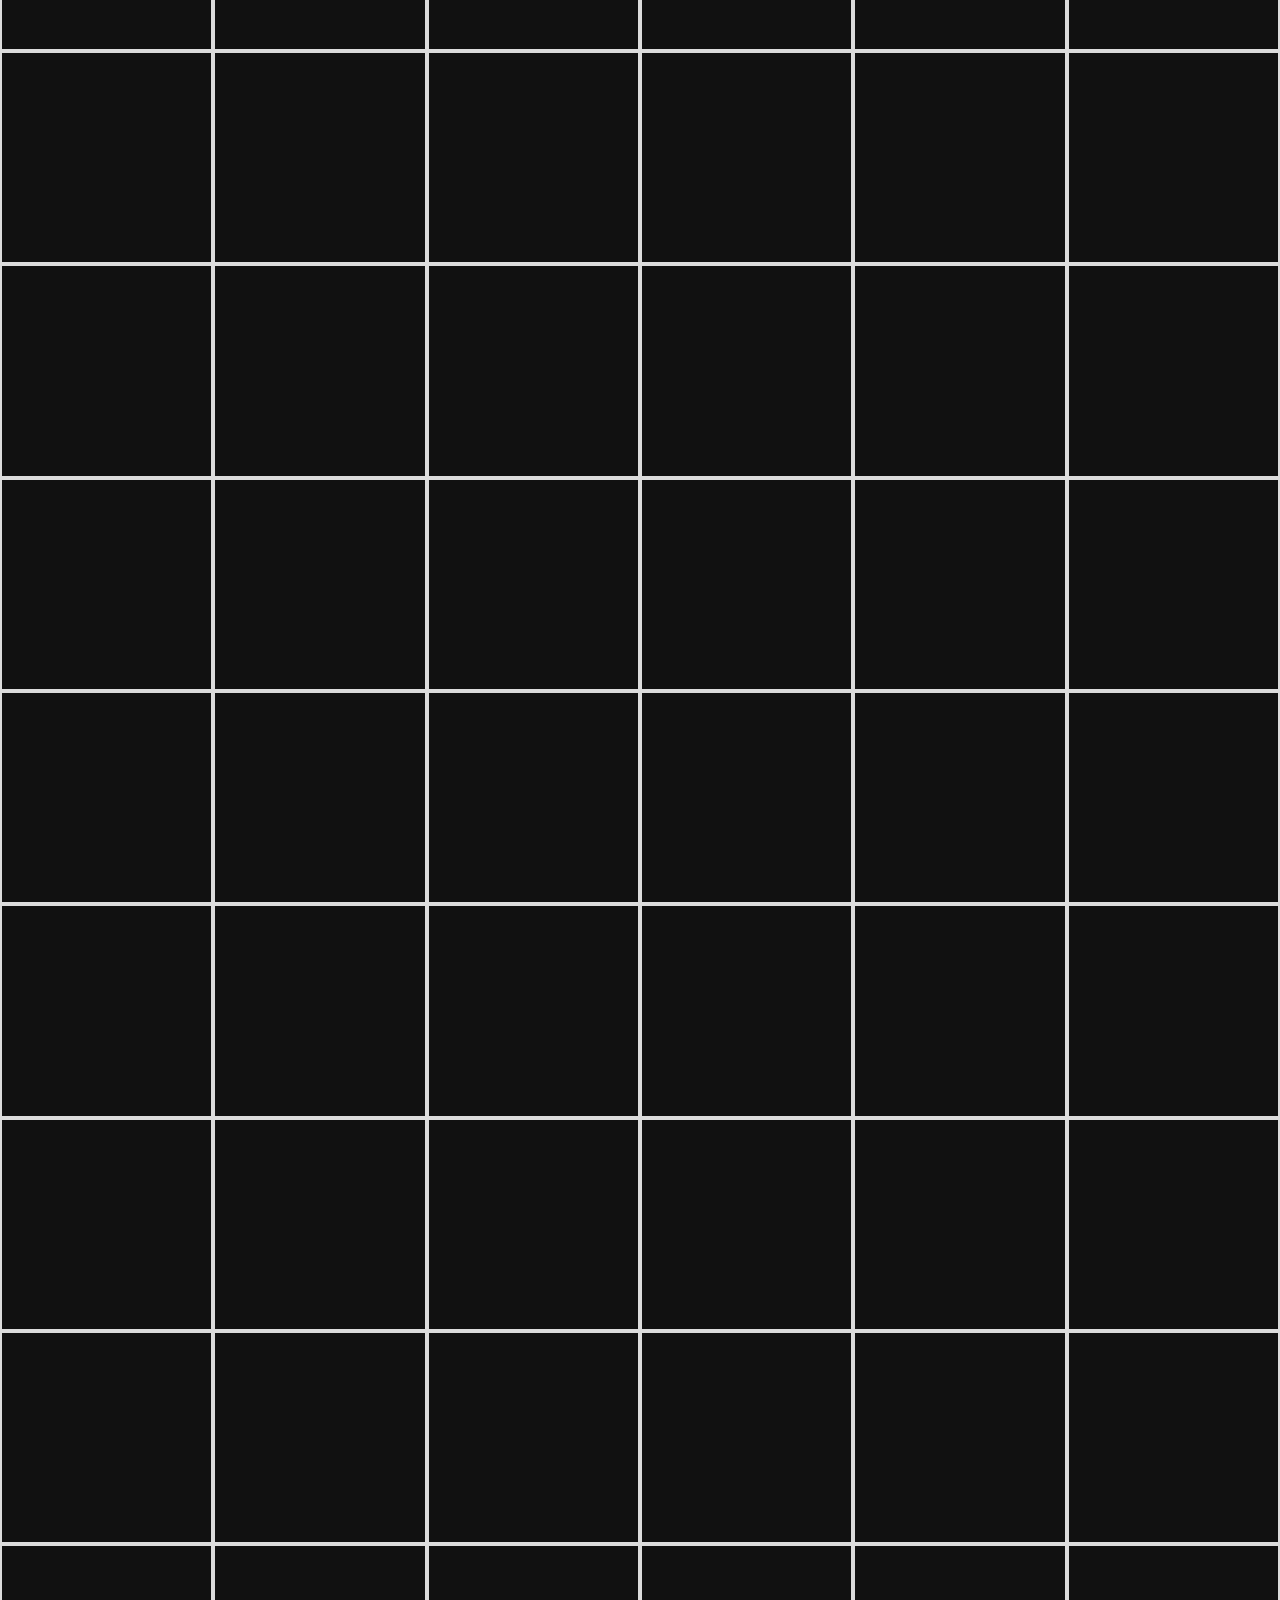
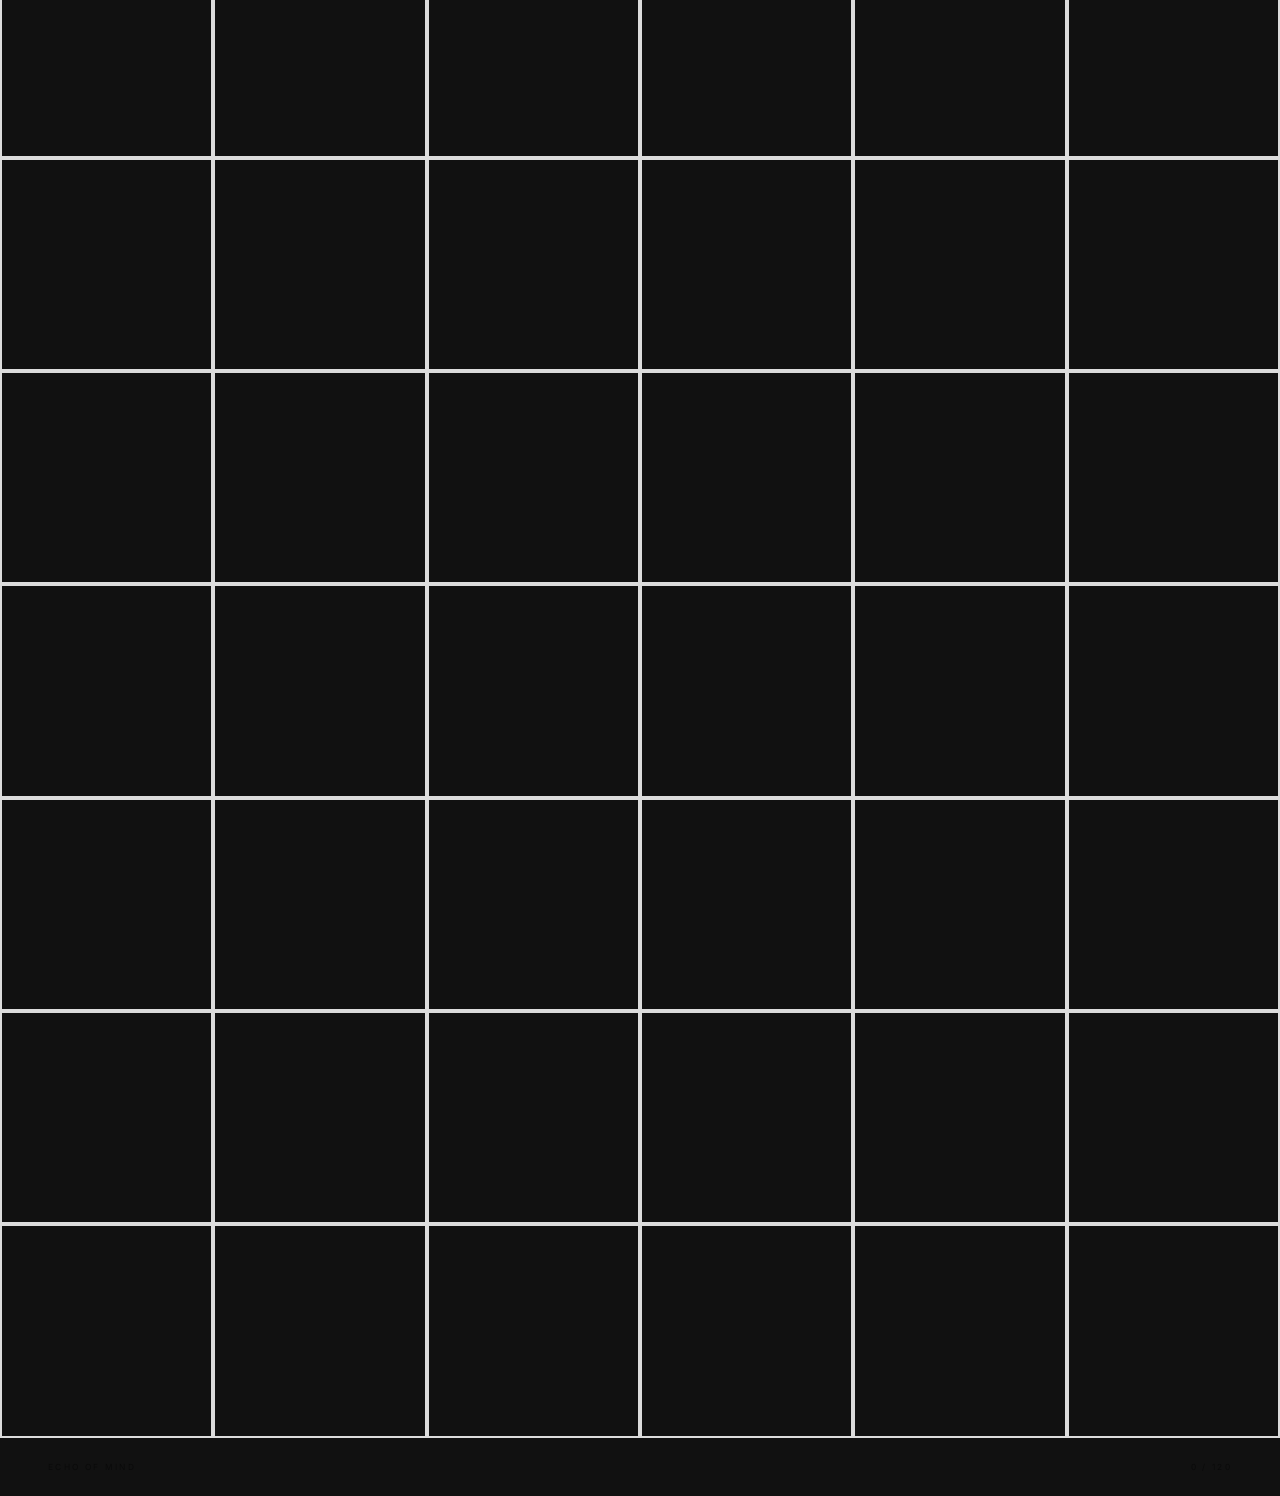
==== commit 924ac2e8: "gong back to no hover" ====
--- a/index.html
+++ b/index.html
@@ -129,7 +129,9 @@
       pointer-events: none;
       z-index: 5;
     }
-    .cell.filled:hover .cell-meta { opacity: 1; }
+   .cell.filled:hover .cell-meta { opacity: 1; }
+
+
 
     .cell-author {
       font-size: 0.48rem;
